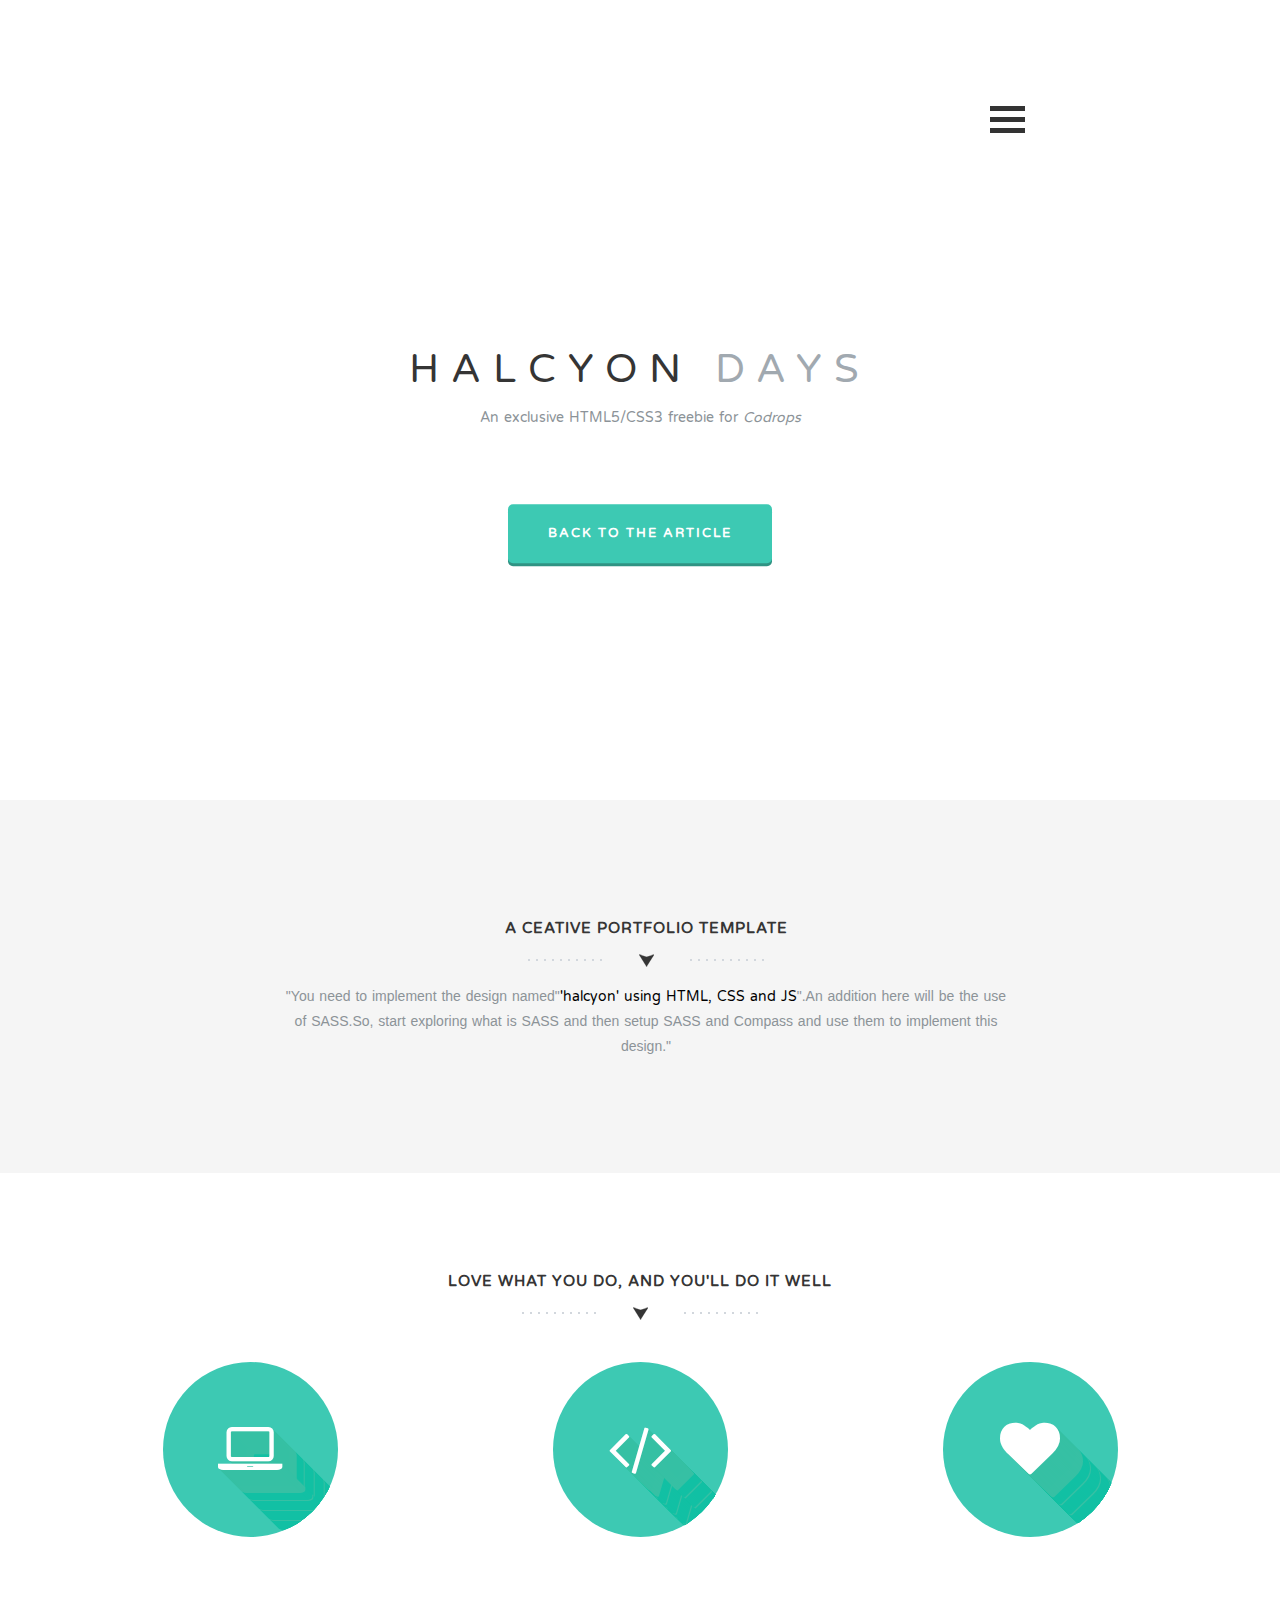
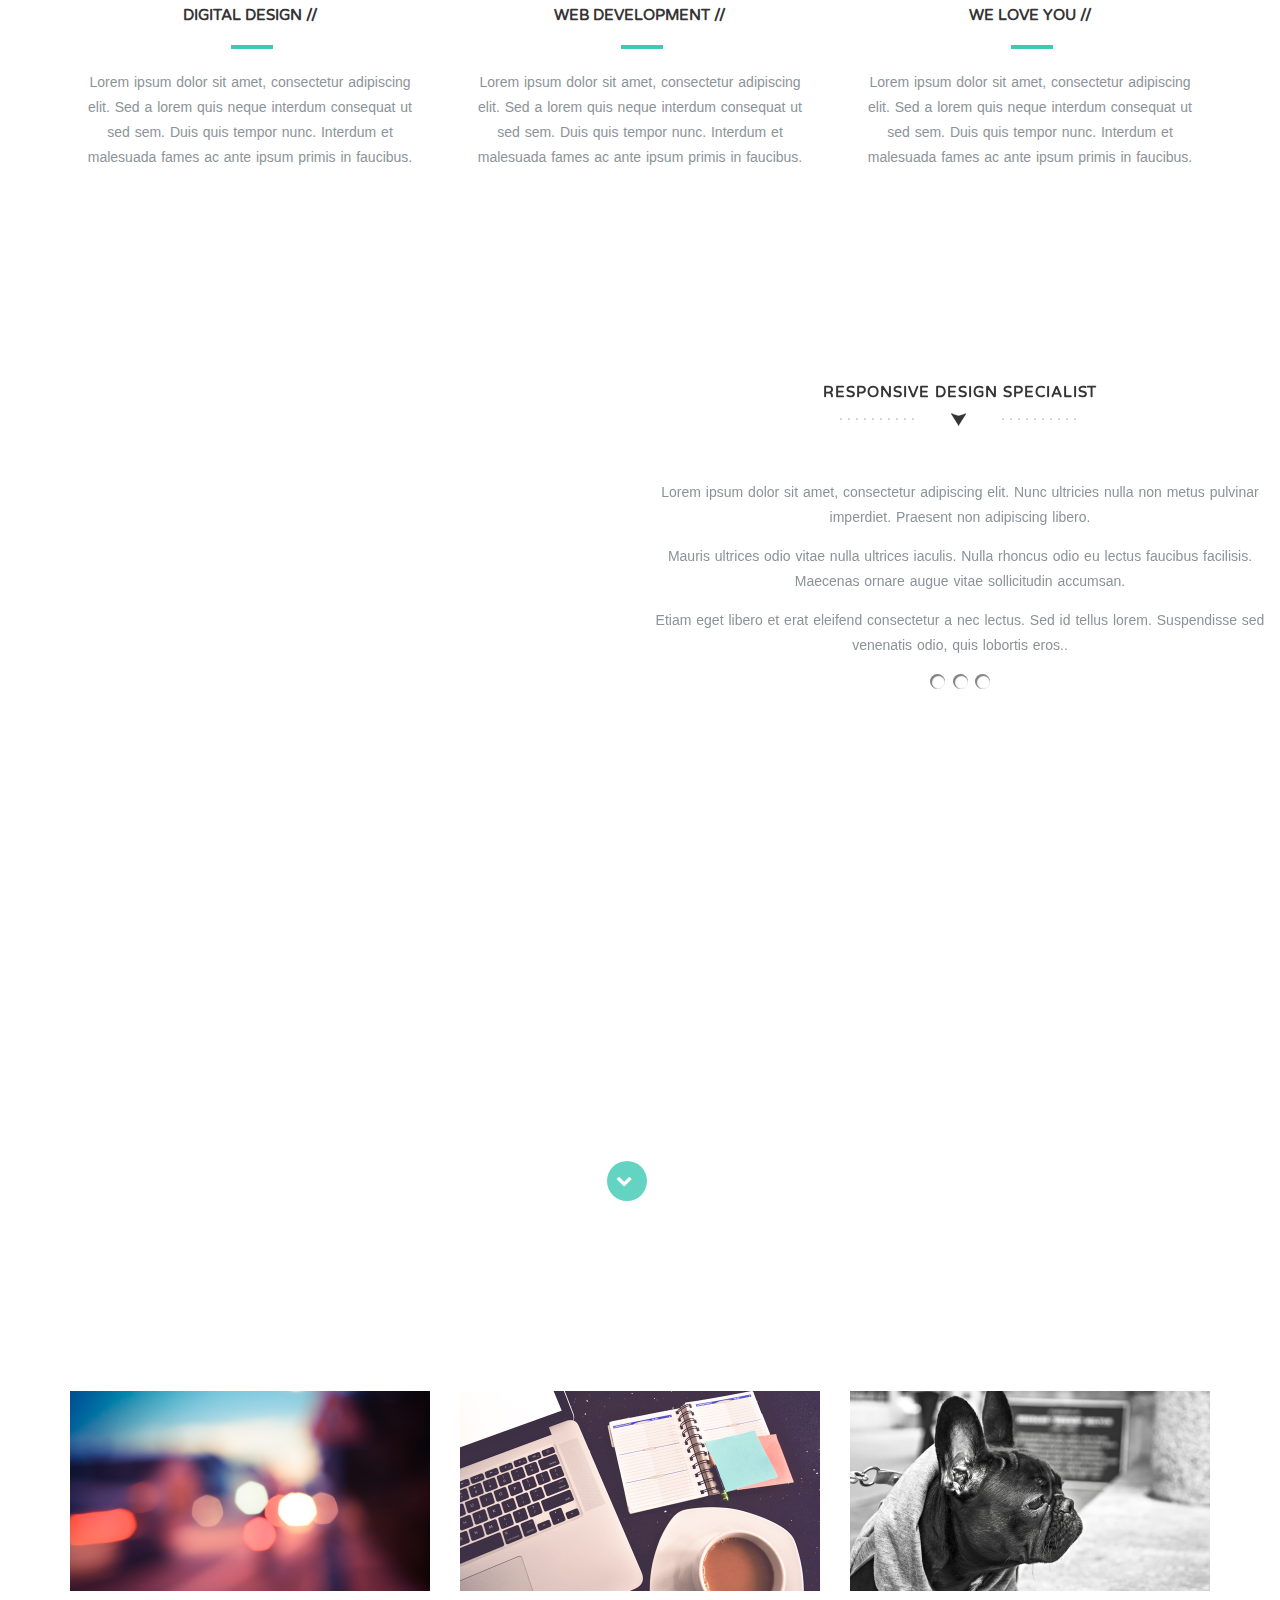
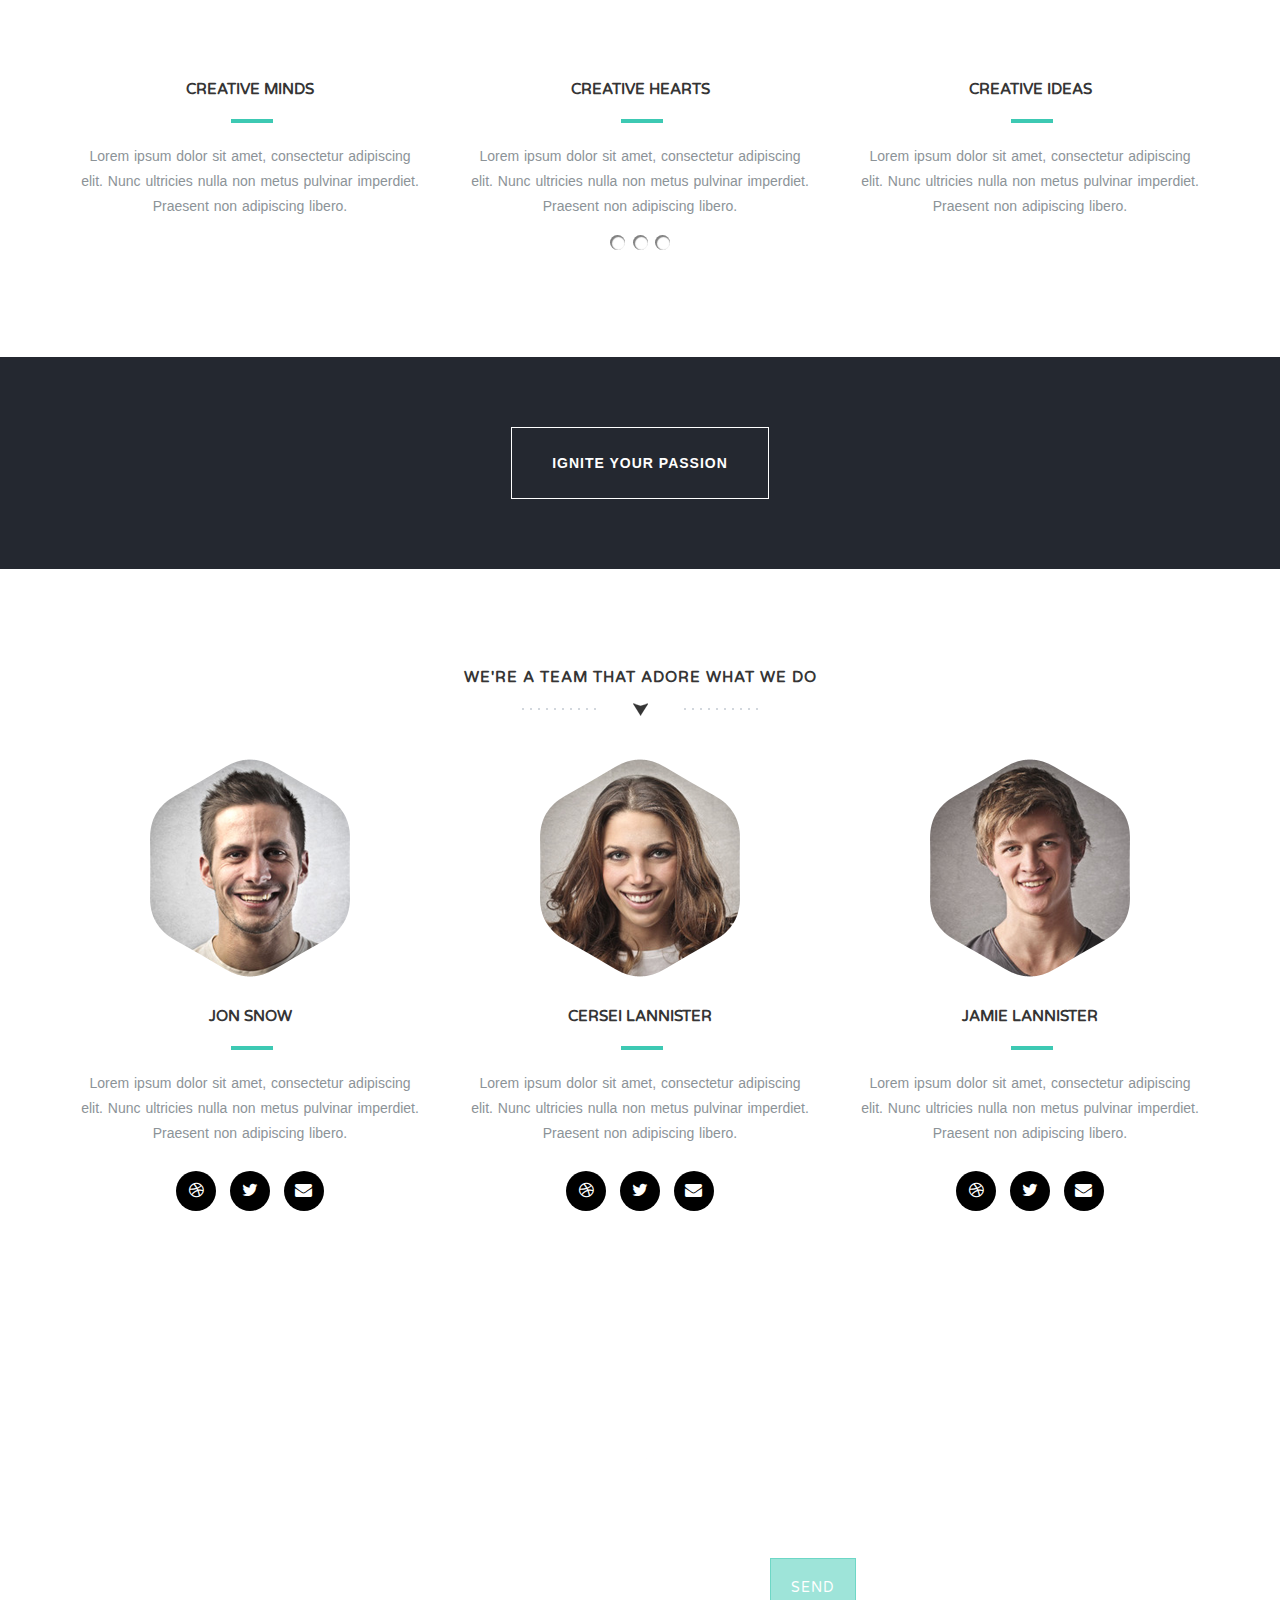
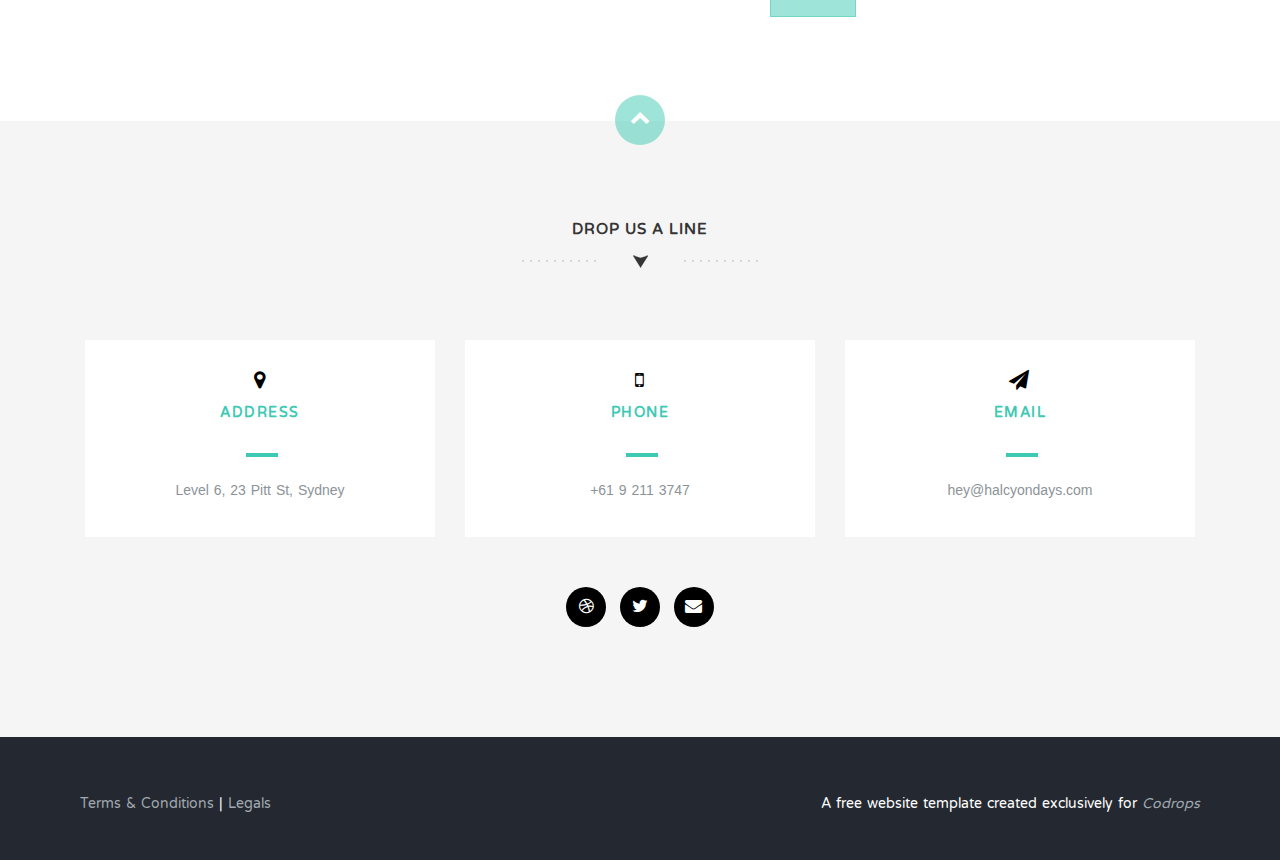
==== index.html @ 974f8341 "Update index.html" ====
<!DOCTYPE html>
<html>
<head>
  <title>Halcyon_Days</title>
  <meta charset="utf-8">
  <meta name="viewpoint" content="width=device-width, initial-scale=1">
  <link rel="stylesheet" href="https://maxcdn.bootstrapcdn.com/bootstrap/3.3.7/css/bootstrap.min.css">
  <script src="https://ajax.googleapis.com/ajax/libs/jquery/3.3.1/jquery.min.js"></script>
  <script src="https://cdnjs.cloudflare.com/ajax/libs/popper.js/1.12.9/umd/popper.min.js"></script>
  <script src="https://maxcdn.bootstrapcdn.com/bootstrap/3.3.7/js/bootstrap.min.js"></script>
  <link rel="stylesheet" href="https://cdnjs.cloudflare.com/ajax/libs/font-awesome/4.7.0/css/font-awesome.min.css">
  <link href="https://fonts.googleapis.com/css?family=Varela+Round&amp;subset=hebrew,latin-ext,vietnamese" rel="stylesheet">
  <link rel="stylesheet" type="text/css" href="stylesheets/style.css">
</head>
<body> 
  <header id="home">
    <section class="hero1">
      <div class="bg-parallax-1">
        <div class="row">
        <div class="col-md-12">
        
            <div class="float-right" onclick="openNav(this)">
              <div class="bar1"></div>
              <div class="bar2"></div>
              <div class="bar3"></div>
            </div>
         </div>
        </div>
        <div class="hero">
          <div class="row">
            <!--<div class="col-md-8 col-md-offset-2 text-center inner">-->
            <h1 class="fadeInDown">HALCYON <span id="s1">DAYS</span></h1>
            <p class="fadeInUp">An exclusive HTML5/CSS3 freebie for  <em>Codrops</em></p>
            <!--</div>-->
          </div>
            <div class="row">
          <!--<div class="col-md-6 col-md-offset-3 text-center">-->
            <button type="button" class="button">Back To The Article</button>
          <!--<a href="#" class="learn-more-btn">Back to the article</a>-->
          <!--</div>-->
            </div>
        </div>
      </div>
    </section>  
  </header>

  <section class="intro text-center" id="intro">
    <div class="container">
      <div class="row">
        <div class="col-md-8">
          <h1 id="h1">A CEATIVE PORTFOLIO TEMPLATE</h1>
          <img src="./images/h1-bg.png">
          <p>"You need to implement the design named"<a id="a1" href="#">'halcyon' using HTML, CSS and JS</a>".An addition here will be the use of SASS.So, start exploring what is SASS and then setup SASS and Compass and use them to implement this design."</p>
        </div>
      </div>
    </div>
  </section>

  <section class="feature text-center section-padding" id="features">
    <div id="intro2" class="container">
      <div class="row">
        <div class="col-md-12">
          <h1 id="h2">LOVE WHAT YOU DO, AND YOU'LL DO IT WELL</h1>
          <img src="/images/h1-bg.png"><br><br><br>
          <div class="row">
            <div class="col-md-4">
              <div class="icon"><i class="fa fa-laptop shadow"></i></div>
              <h6 id="a2"><b>DIGITAL DESIGN //</b></h6><hr>
              <p>Lorem ipsum dolor sit amet, consectetur adipiscing elit. Sed a lorem quis neque interdum consequat ut sed sem. Duis quis tempor nunc. Interdum et malesuada fames ac ante ipsum primis in faucibus.</p>
            </div>
            <div class="col-md-4">
              <div class="icon"><i class="fa fa-code shadow"></i></div>
              <h6 id="a2"><b>WEB DEVELOPMENT //</b></h6><hr>
              <p>Lorem ipsum dolor sit amet, consectetur adipiscing elit. Sed a lorem quis neque interdum consequat ut sed sem. Duis quis tempor nunc. Interdum et malesuada fames ac ante ipsum primis in faucibus.</p>
            </div>
            <div class="col-md-4">
              <div class="icon"><i class="fa fa-heart shadow"></i></div>
              <h6 id="a2"><b>WE LOVE YOU //</b></h6><hr>
              <p>Lorem ipsum dolor sit amet, consectetur adipiscing elit. Sed a lorem quis neque interdum consequat ut sed sem. Duis quis tempor nunc. Interdum et malesuada fames ac ante ipsum primis in faucibus.</p>
            </div> 
          </div>
          <div class="clearfix"></div>
        </div>
      </div>
    </div>
  </section>

    <section class="prblm text-center">
    <div class="container bg-parallax-2">
     <div class="myCarousel">
      <div class="carousel slide" data-ride="carousel" style="height: 635px;" >
        <ol class="carousel-indicators">
          <li data-target="#myCarousel" data-slide-to="0" class="active"></li>
          <li data-target="#myCarousel" data-slide-to="1"></li>
          <li data-target="#myCarousel" data-slide-to="2"></li>   
        </ol>
        <div class="carousel-inner">
          <div class="item active">
            <h1 id="h2">RESPONSIVE DESIGN SPECIALIST</h1>
            <img id="h3" src="/images/h1-bg.png"><br><br>
            <p>Lorem ipsum dolor sit amet, consectetur adipiscing elit. Nunc ultricies nulla non metus pulvinar imperdiet. Praesent non adipiscing libero.</p>
            <p> Mauris ultrices odio vitae nulla ultrices iaculis. Nulla rhoncus odio eu lectus faucibus facilisis. Maecenas ornare augue vitae sollicitudin accumsan.</p>
            <p> Etiam eget libero et erat eleifend consectetur a nec lectus. Sed id tellus lorem. Suspendisse sed venenatis odio, quis lobortis eros..</p>
          </div>
          <div class="item">
            <h1 id="h2">BOOTSTRAP SPECIALIST</h1>
            <img id="h3" src="/images/h1-bg.png"><br><br>
            <p>Lorem ipsum dolor sit amet, consectetur adipiscing elit. Nunc ultricies nulla non metus pulvinar imperdiet. Praesent non adipiscing libero.</p>
            <p> Mauris ultrices odio vitae nulla ultrices iaculis. Nulla rhoncus odio eu lectus faucibus facilisis. Maecenas ornare augue vitae sollicitudin accumsan.</p>
            <p>Etiam eget libero et erat eleifend consectetur a nec lectus. Sed id tellus lorem. Suspendisse sed venenatis odio, quis lobortis eros..</p>
          </div>
          <div class="item">
            <h1 id="h2">BOOTSTRAP SPECIALIST 2</h1>
            <img id="h3" src="/images/h1-bg.png"><br><br>
            <p>Lorem ipsum dolor sit amet, consectetur adipiscing elit. Nunc ultricies nulla non metus pulvinar imperdiet. Praesent non adipiscing libero.</p>
            <p>Mauris ultrices odio vitae nulla ultrices iaculis. Nulla rhoncus odio eu lectus faucibus facilisis. Maecenas ornare augue vitae sollicitudin accumsan.</p>
            <p>Etiam eget libero et erat eleifend consectetur a nec lectus. Sed id tellus lorem. Suspendisse sed venenatis odio, quis lobortis eros..</p>
          </div>
          <div style="text-align:center">
              <span class="dot" onclick="currentSlide(0)"></span> 
              <span class="dot" onclick="currentSlide(1)"></span> 
              <span class="dot" onclick="currentSlide(2)"></span>
          </div>  
        </div>
      </div>
    </div>
    </div>
  </section>

  <section class="prblm text-center" id="paralx">
    <div class="container bg-parallax-3">
      <div class="row">
        <div class="col-md-8" id="swag">
          <h1>I GOT 99 PROBLEMS<br>
          <p id="spn">BUT <em>DESIGN</em> 'AINT ONE</p>
          </h1>
          <a href="#" class="dwn-btn"><i class="fa fa-chevron-down"></i></a>
        </div>
      </div>
    </div>
  </section>

  <section class="portfolio text-center section-padding" id="portfolio">
    
    <div class="container">
      <div class="row">
        <div class="col-md-4">
          <a href="/w3images/lights.jpg">
            <img src="/images/portfolio-01.jpg" alt="Lights" class="image">
          </a>
          <h1 id="a2"><b>CREATIVE MINDS</b></h1>
          <hr>
          <p>Lorem ipsum dolor sit amet, consectetur adipiscing elit. Nunc ultricies nulla non metus pulvinar imperdiet. Praesent non adipiscing libero.</p>
        </div>
        <div class="col-md-4">
          <a href="/w3images/nature.jpg">
            <img src="/images/portfolio-02.jpg" alt="laptop" class="image">
          </a>
          <h1 id="a2"><b>CREATIVE HEARTS</b></h1>
          <hr>
          <p>Lorem ipsum dolor sit amet, consectetur adipiscing elit. Nunc ultricies nulla non metus pulvinar imperdiet. Praesent non adipiscing libero.</p>
        </div>
        <div class="col-md-4">
          <a href="/w3images/fjords.jpg">
          <img src="/images/portfolio-03.jpg" alt="dog" class="image">
          </a>
          <h1 id="a2"><b>CREATIVE IDEAS</b></h1>
          <hr>
          <p>Lorem ipsum dolor sit amet, consectetur adipiscing elit. Nunc ultricies nulla non metus pulvinar imperdiet. Praesent non adipiscing libero.</p>
        </div>
        <div style="text-align:center">
              <span class="dot" onclick="currentSlide(0)"></span> 
              <span class="dot" onclick="currentSlide(1)"></span> 
              <span class="dot" onclick="currentSlide(2)"></span>
          </div>
      </div>
    </div>

  </section> 

   <div class="ignite text-center">
    <div class="container">
      <div class="row">
        <div class="col-md-12">
          <a href="#" class="ignite-btn" id="ign">Ignite Your Passion</a>
        </div>
      </div>
    </div>
  </div>
  <section class="feature text-center section-padding" id="features">
    <div id="intro2" class="container">
      <div class="row">
        <div class="col-md-12">
          <h1 id="h2">WE'RE A TEAM THAT ADORE WHAT WE DO</h1>
          <img src="/images/h1-bg.png"><br><br><br>
          <div class="row">
            <div class="col-md-4">
              <img src="/images/team-01.png" alt="john snow">
              <h6 id="a2"><b>JON SNOW</b></h6><hr>
              <p>Lorem ipsum dolor sit amet, consectetur adipiscing elit. Nunc ultricies nulla non metus pulvinar imperdiet. Praesent non adipiscing libero.</p>
               <div class="social">
                 <ul id="social-button" class="list-inline">
                  <li>
                    <a href="#" class="social-btn">
                      <i class="fa fa-dribbble"></i>
                    </a>
                  </li>
                  <li>
                    <a href="#" class="social-btn">
                      <i class="fa fa-twitter"></i>
                    </a>
                  </li>
                  <li>
                    <a href="#" class="social-btn">
                      <i class="fa fa-envelope"></i>
                    </a>
                  </li>
                </ul>
            </div>
             </div>
            <div class="col-md-4">
              <img src="/images/team-02.png" alt="cersei lannister">
              <h6 id="a2"><b>CERSEI LANNISTER</b></h6><hr>
              <p>Lorem ipsum dolor sit amet, consectetur adipiscing elit. Nunc ultricies nulla non metus pulvinar imperdiet. Praesent non adipiscing libero.</p>
              <div class="social">
                <ul id="social-button" class="list-inline">
                  <li>
                    <a href="#" class="social-btn">
                      <i class="fa fa-dribbble"></i>
                    </a>
                  </li>
                  <li>
                    <a href="#" class="social-btn">
                      <i class="fa fa-twitter"></i>
                    </a>
                  </li>
                  <li>
                    <a href="#" class="social-btn">
                      <i class="fa fa-envelope"></i>
                    </a>
                  </li>
                </ul>
            </div>
            </div>
            <div class="col-md-4">
             <img src="/images/team-03.png" alt="jamie lannister">
              <h6 id="a2"><b>JAMIE LANNISTER</b></h6><hr>
              <p>Lorem ipsum dolor sit amet, consectetur adipiscing elit. Nunc ultricies nulla non metus pulvinar imperdiet. Praesent non adipiscing libero.</p>
              <div class="social">
                 <ul id="social-button" class="list-inline">
                  <li>
                    <a href="#" class="social-btn">
                      <i class="fa fa-dribbble"></i>
                    </a>
                  </li>
                  <li>
                    <a href="#" class="social-btn">
                      <i class="fa fa-twitter"></i>
                    </a>
                  </li>
                  <li>
                    <a href="#" class="social-btn">
                      <i class="fa fa-envelope"></i>
                    </a>
                  </li>
                </ul>
            </div>
            </div> 
          </div>
          <div class="clearfix"></div>
        </div>
      </div>
    </div>
  </section>
  <section class="subscribe text-center">
    <div class="container" id="subsc">
      <h1>
        <i class="fa fa-paper-plane"></i><br>
        <span>Subscribe to stay in the loop</span>
      </h1>
      <form action="#">
        <input type="text" name="placeholder required">
        <input type="submit" value="Send">
      </form>
    </div>
  </section>
<section class="contact text-center section-padding " id="contct">
  <a href="#" class="up-btn">
    <i class="fa fa-chevron-up"></i>
  </a>
  <div class="container">
    <div class="row">
      <div class="col-sm-12">
        <h1 id="drop">DROP US A LINE</h1>
          <img src="/images/h1-bg.png">
      </div>
    </div>
    <div class="row contact-details">
      <div class="col-sm-4">
        <div class="light-box box-hover">
          <h2 id="cntct"><i class="fa fa-map-marker" id="fa-i"></i><br>
            <span>Address</span></h2><hr>
            <p>Level 6, 23 Pitt St, Sydney</p>
          </div>
      </div>
      <div class="col-sm-4">
        <div class="light-box box-hover">
          <h2 id="cntct"><i class="fa fa-mobile" id="fa-i"></i><br>
            <span>Phone</span></h2><hr>
            <p>+61 9 211 3747</p>
          </div>
      </div>
      <div class="col-sm-4">
        <div class="light-box box-hover">
          <h2 id="cntct"><i class="fa fa-paper-plane" id="fa-i"></i><br>
            <span>Email</span></h2><hr>
            <p>hey@halcyondays.com</p>
          </div>
      </div>
    </div>
     <div class="social">
                <ul id="social-button" class="list-inline">
                  <li>
                    <a href="#" class="social-btn">
                      <i class="fa fa-dribbble"></i>
                    </a>
                  </li>
                  <li>
                    <a href="#" class="social-btn">
                      <i class="fa fa-twitter"></i>
                    </a>
                  </li>
                  <li>
                    <a href="#" class="social-btn">
                      <i class="fa fa-envelope"></i>
                    </a>
                  </li>
                </ul>
            </div>
  </div>
</section>
<footer>
  <div class="container">
    <div class="row">
      <div class="col-md-6">
        <p><a href="#">Terms & Conditions</a> |
           <a href="#">Legals</a>
           </p>     
     </div>
      <div class="col-md-6 credit">
        <p>A free website template created exclusively for <a href="#"><em>Codrops</em></a></p>
      </div>
    </div>
  </div>
</footer>
</body>
</html>

<script type="text/javascript">
function openNav(x)
{
  x.classList.toggle("change");
}
</script>
---- stylesheets/style.css ----
/* line 1, ../sass/style.scss */
.bg-parallax-1 {
  background-image: url("/home/innoraft/html/Halcyon_Days/images/hero-bg.jpg");
  min-height: 800px;
  width: auto;
  background-position: center;
  background-repeat: no-repeat;
  background-size: cover;
  text-align: center;
}

/* line 11, ../sass/style.scss */
.bg-parallax-2 {
  background-image: url("/home/innoraft/html/Halcyon_Days/images/iphone-bg.png");
  min-height: 636px;
  margin-right: 600px;
  background-position: left;
  background-repeat: no-repeat;
  text-align: center;
}

/* line 21, ../sass/style.scss */
.bg-parallax-3 {
  background-image: url("/home/innoraft/html/Halcyon_Days/images/plants-bg.jpg");
  min-height: 300px;
  width: auto;
  background-position: center;
  background-repeat: no-repeat;
  background-size: cover;
  text-align: center;
  background-attachment: fixed;
}

/* line 31, ../sass/style.scss */
html body {
  width: 100%;
}

/* line 34, ../sass/style.scss */
body {
  overflow-x: hidden;
}

/* line 22, ../sass/style.scss */
/* line 40, ../sass/style.scss */
.hero {
  position: absolute;
  top: 50%;
  left: 50%;
  margin-right: -50%;
  transform: translate(-50%, -50%);
}

/* line 30, ../sass/style.scss */
/* line 49, ../sass/style.scss */
.float-right {
  display: inline-block;
  cursor: pointer;
  position: absolute;
  padding-right: 100px;
  padding-top: 100px;
  padding-left: 350px;
  padding-bottom: 500px;
}

/* line 40, ../sass/style.scss */
/* line 60, ../sass/style.scss */
.bar1, .bar2, .bar3 {
  width: 35px;
  height: 5px;
  background-color: #333;
  margin: 6px 0;
  transition: 0.4s;
}

/* line 49, ../sass/style.scss */
/* line 69, ../sass/style.scss */
.change .bar1 {
  -webkit-transform: rotate(-45deg) translate(-9px, 6px);
  transform: rotate(-45deg) translate(-9px, 6px);
}

/* line 53, ../sass/style.scss */
/* line 74, ../sass/style.scss */
.change .bar2 {
  opacity: 0;
}

/* line 56, ../sass/style.scss */
/* line 78, ../sass/style.scss */
.change .bar3 {
  -webkit-transform: rotate(45deg) translate(-8px, -8px);
  transform: rotate(45deg) translate(-8px, -8px);
}

/* line 62, ../sass/style.scss */
/* line 84, ../sass/style.scss */
.button {
  display: inline-block;
  padding: 20px 40px;
  font-size: 13px;
  cursor: pointer;
  text-align: center;
  text-decoration: none;
  outline: none;
  color: #fff;
  background-color: #3dc9b3;
  border: none;
  border-radius: 5px;
  text-transform: uppercase;
  letter-spacing: 2px;
  font-weight: bold;
  box-sizing: border-box;
  box-shadow: 0px 3px 0px 0px #309383;
  font-family: "Varela Round", sans-serif;
}

/* line 83, ../sass/style.scss */
/* line 105, ../sass/style.scss */
#intro {
  background-color: whitesmoke;
  padding-top: 20px;
  padding-right: 80px;
  padding-left: 256px;
  padding-bottom: 100px;
  text-align: center;
}

/* line 92, ../sass/style.scss */
/* line 115, ../sass/style.scss */
.fadeInDown {
  font-size: 40px;
  letter-spacing: 12px;
  margin: 10px;
  color: #353535;
  font-family: "Varela Round", sans-serif;
}

/* line 101, ../sass/style.scss */
/* line 124, ../sass/style.scss */
.fadeInUp {
  display: block;
  font-family: "Varela Round", sans-serif;
  color: #8c9398;
  padding-bottom: 60px;
}

/* line 108, ../sass/style.scss */
/* line 132, ../sass/style.scss */
#h1, #h2 {
  font-size: 15px;
  text-transform: uppercase;
  color: #353535;
  letter-spacing: 1px;
  padding-top: 80px;
  padding-bottom: 3px;
  font-weight: bold;
  font-family: "Varela Round", sans-serif;
}

/* line 119, ../sass/style.scss */
/* line 144, ../sass/style.scss */
.blockquote {
  color: #8c9398;
  font-family: "Varela Round", sans-serif;
  font-size: 15px;
}

/* line 125, ../sass/style.scss */
/* line 151, ../sass/style.scss */
#a1 {
  color: black;
  font-family: "Varela Round", sans-serif;
}

/* line 130, ../sass/style.scss */
/* line 157, ../sass/style.scss */
#s1 {
  color: #a1a9b0;
  display: inline-block;
}

/* line 135, ../sass/style.scss */
/* line 163, ../sass/style.scss */
.intro2 {
  padding-top: 20px;
  padding-right: 100px;
  padding-left: 100px;
  padding-bottom: 50px;
  text-align: center;
}

/* line 144, ../sass/style.scss */
/* line 172, ../sass/style.scss */
.icon {
  height: 175px;
  width: 175px;
  line-height: 175px;
  max-width: 150%;
  background-color: #3dc9b3;
  border-radius: 100%;
  display: block;
  overflow: hidden;
  color: #fff;
  font-size: 60px;
  text-align: center;
  text-shadow: #36c0a4 1px 1px, #36c0a4 2px 2px, #36c0a4 3px 3px, #36c0a4 4px 4px, #36c0a4 5px 5px, #36c0a4 6px 6px, #36c0a4 7px 7px, #36c0a4 8px 8px, #36c0a4 9px 9px, #36c0a4 10px 10px, #36c0a4 11px 11px, #36c0a4 12px 12px, #36c0a4 13px 13px, #36c0a4 14px 14px, #36c0a4 15px 15px, #36c0a4 16px 16px, #37c0a4 17px 17px, #37c0a4 18px 18px, #37c0a4 19px 19px, #37c0a4 20px 20px, #37c0a4 21px 21px, #37c0a4 22px 22px, #37c0a4 23px 23px, #12c0a4 24px 24px, #12c0a4 25px 25px, #12c0a4 26px 26px, #12c0a4 27px 27px, #12c0a4 28px 28px, #12c0a4 29px 29px, #12c0a4 30px 30px, #37c0a4 31px 31px, #12c0a4 32px 32px, #12c0a4 33px 33px, #12c0a4 34px 34px, #12c0a4 35px 35px, #12c0a4 36px 36px, #12c0a4 37px 37px, #12c0a4 38px 38px, #12c0a4 39px 39px, #12c0a4 40px 40px, #37c0a4 41px 41px, #12c0a4 42px 42px, #12c0a4 43px 43px, #12c0a4 44px 44px, #12c0a4 45px 45px, #12c0a4 46px 46px, #12c0a4 47px 47px, #12c0a4 48px 48px, #12c0a4 49px 49px, #12c0a4 50px 50px, #37c0a4 51px 51px, #12c0a4 52px 52px, #12c0a4 53px 53px, #12c0a4 54px 54px, #12c0a4 55px 55px, #12c0a4 56px 56px, #12c0a4 57px 57px, #12c0a4 58px 58px, #12c0a4 59px 59px, #12c0a4 60px 60px;
  vertical-align: middle;
  position: relative;
  margin: 0 auto 50px;
  box-sizing: border-box;
}

/* line 163, ../sass/style.scss */
/* line 192, ../sass/style.scss */
#a2 {
  color: #353535;
  font-family: "Varela Round", sans-serif;
  font-size: 15px;
  padding-top: 20px;
}

/* line 169, ../sass/style.scss */
/* line 200, ../sass/style.scss */
.responsive {
  width: 980px;
  height: 650px;
}

/* line 174, ../sass/style.scss */
/* line 206, ../sass/style.scss */
.leftHalf {
  background-repeat: no-repeat;
  background-position: center;
  width: 50%;
  position: absolute;
  left: 56px;
  height: 100%;
}

/* line 183, ../sass/style.scss */
/* line 216, ../sass/style.scss */
p {
  color: #8c9398;
  word-spacing: 1px;
  line-height: 25px;
  font-size: 14px;
  margin: 1em 0;
  padding-left: 10px;
  padding-right: 10px;
}

/* line 194, ../sass/style.scss */
/* line 227, ../sass/style.scss */
.myCarousel {
  text-align: center;
  background-color: white;
  position: absolute;
  width: 50%;
  right: 0px;
  height: 632px;
  float: right;
  display: block;
  box-sizing: border-box;
}

/* line 205, ../sass/style.scss */
/* line 241, ../sass/style.scss */
#h3 {
  padding-left: 200px;
}

/* line 208, ../sass/style.scss */
/* line 246, ../sass/style.scss */
hr {
  display: block;
  margin-top: 1.5em;
  margin-bottom: 1.5em;
  margin-left: 11.5em;
  margin-right: 11.2em;
  border-top: 4px solid #3dc9b3;
}

/* line 218, ../sass/style.scss */
/* line 256, ../sass/style.scss */
.dot {
  cursor: pointer;
  height: 15px;
  width: 15px;
  margin: 2px 2px;
  background-color: #fff;
  border-radius: 50%;
  border-width: 3px;
  display: inline-block;
  box-shadow: inset 1px 1px 1px 1px rgba(0, 0, 0, 0.5);
  transition: background-color 0.6s ease;
}

/* line 230, ../sass/style.scss */
/* line 270, ../sass/style.scss */
.dot:hover {
  background-color: #000;
}

/* line 234, ../sass/style.scss */
/* line 275, ../sass/style.scss */
#paralx {
  background-image: url(/home/innoraft/html/Halcyon_Days/images/plants-bg.jpg);
  min-height: 300px;
  background-attachment: fixed;
  background-position: center;
  background-repeat: no-repeat;
  background-size: cover;
  text-align: center;
}

/* line 244, ../sass/style.scss */
/* line 286, ../sass/style.scss */
#text1 {
  padding-top: 20px;
  font-size: 60px;
  letter-spacing: 12px;
  margin: 10px;
  color: #fff;
  font-family: "Varela Round", sans-serif;
}

/* line 252, ../sass/style.scss */
/* line 296, ../sass/style.scss */
.swag {
  width: 500px;
}

/* line 255, ../sass/style.scss */
/* line 301, ../sass/style.scss */
#prblm {
  background-image: url(/home/innoraft/html/Halcyon_Days/images/plants-bg.jpg);
  background-position: center;
  background-repeat: no-repeat;
  background-attachment: fixed;
  background-size: cover;
  min-height: 300px;
}

/* line 264, ../sass/style.scss */
/* line 311, ../sass/style.scss */
#swag {
  padding-top: 80px;
  padding-bottom: 80px;
  padding-right: 0px;
  font-family: "Varela Round", sans-serif;
  color: white;
  letter-spacing: 5px;
  padding-left: 400px;
  font-size: 37px;
}

/* line 274, ../sass/style.scss */
/* line 323, ../sass/style.scss */
#spn {
  padding-top: 15px;
  font-size: 25px;
  color: white;
}

/* line 279, ../sass/style.scss */
/* line 330, ../sass/style.scss */
.dwn-btn {
  padding-right: 2px;
  padding-left: 2px;
  width: 40px;
  height: 40px;
  background-color: rgba(61, 201, 179, 0.8);
  display: inline-block;
  margin: 10px auto 20px;
  color: #fff;
  font-size: 16px;
  line-height: 40px;
  text-align: center;
  border-radius: 50%;
}

/* line 348, ../sass/style.scss */
.dwn-btn:hover {
  background-color: #3dc9b3;
  color: #fff;
}

/* line 285, ../sass/style.scss */
/* line 357, ../sass/style.scss */
.image {
  width: 100%;
  display: block;
  height: auto;
  padding-top: 90px;
  padding-bottom: 50px;
}

/* line 293, ../sass/style.scss */
/* line 297, ../sass/style.scss */
/* line 369, ../sass/style.scss */
.ignite {
  background-color: #242830;
  padding: 70px 0;
  text-align: center;
}

/* line 302, ../sass/style.scss */
/* line 376, ../sass/style.scss */
.ignite-btn {
  display: inline-block;
  padding: 25px 40px;
  color: #fff;
  border: solid 1px #fff;
  text-transform: uppercase;
  font-weight: bold;
  letter-spacing: 1px;
}

/* line 310, ../sass/style.scss */
/* line 387, ../sass/style.scss */
html, html a {
  text-shadow: 1px 1px 1px rgba(0, 0, 0, 0.004);
}

/* line 313, ../sass/style.scss */
/* line 392, ../sass/style.scss */
a {
  transition: all 0.5s;
  text-decoration: none;
}

/* line 318, ../sass/style.scss */
/* line 398, ../sass/style.scss */
.ignite-btn:hover {
  color: #3dc9b3;
  border-color: #3dc9b3;
  text-decoration: none;
}

/* line 403, ../sass/style.scss */
.social {
  margin-top: 25px;
}

/* line 406, ../sass/style.scss */
ul#social-button {
  list-style: none;
  margin: 0;
  padding: 0;
  list-style-type: none;
}

/* line 414, ../sass/style.scss */
.social-btn {
  width: 40px;
  height: 40px;
  border-radius: 50%;
  background-color: black;
  color: #fff;
  font-size: 17px;
  line-height: 40px;
  text-align: center;
  position: relative;
  margin: 0 auto 10px;
  box-sizing: border-box;
  display: inline-block;
}

/* line 430, ../sass/style.scss */
.social-btn:hover {
  background-color: #3dc9b3;
  color: #fff;
}

/* line 435, ../sass/style.scss */
.section-padding {
  padding: 0 0 100px;
}

/* line 438, ../sass/style.scss */
.subscribe {
  background-image: url("/home/innoraft/html/Halcyon_Days/images/keyboard-bg.jpg");
  min-height: 400px;
  background-attachment: fixed;
  background-position: center;
  background-repeat: no-repeat;
  background-size: cover;
  text-align: center;
}

/* line 449, ../sass/style.scss */
#subsc {
  padding-top: 110px;
  padding-bottom: 60px;
}

/* line 453, ../sass/style.scss */
.subscribe h1 {
  margin-top: 20px;
  display: inline-block;
  color: #fff;
  margin-bottom: 60px;
  font-size: 1.1em;
  margin: 0.67em 0;
  text-transform: uppercase;
  font-weight: bold;
  margin-top: 20px;
  letter-spacing: 1px;
  margin-bottom: 40px;
}

/* line 466, ../sass/style.scss */
.subscribe i {
  display: inline-block;
  font-size: 2em;
  margin-bottom: 20px;
}

/* line 471, ../sass/style.scss */
.subscribe input[type=text] {
  background-color: rgba(255, 255, 255, 0.1);
  border: solid 1px;
  border-color: #fff;
  padding: 20px;
  width: 30%;
  color: #fff;
  line-height: normal;
  vertical-align: baseline;
  font-family: "Varela Round", sans-serif;
}

/* line 483, ../sass/style.scss */
.subscribe input[type=submit] {
  background-color: rgba(61, 201, 179, 0.5);
  border: solid 1px;
  border-color: rgba(61, 201, 179, 0.5);
  padding: 20px;
  color: #fff;
  text-transform: uppercase;
  letter-spacing: 1px;
  cursor: pointer;
  line-height: normal;
  font-family: "Varela Round", sans-serif;
}

/* line 495, ../sass/style.scss */
.subscribe input[type=submit]:hover {
  background-color: #3dc9b3;
}

/* line 498, ../sass/style.scss */
.up-btn {
  width: 50px;
  height: 50px;
  background-color: rgba(61, 201, 179, 0.5);
  display: block;
  margin: 0 auto;
  color: #fff;
  font-size: 20px;
  line-height: 45px;
  text-align: center;
  border-radius: 50px;
  top: -26px;
  position: relative;
}

/* line 512, ../sass/style.scss */
.up-btn:hover {
  background-color: #3dc9b3;
  color: white;
}

/* line 516, ../sass/style.scss */
#drop {
  font-size: 15px;
  text-transform: uppercase;
  color: #353535;
  letter-spacing: 1px;
  padding-top: 30px;
  padding-bottom: 3px;
  font-weight: bold;
  font-family: "Varela Round", sans-serif;
}

/* line 526, ../sass/style.scss */
#contct {
  background-color: whitesmoke;
}

/* line 530, ../sass/style.scss */
.light-box {
  background-color: #fff;
  text-align: center;
  padding-bottom: 20px;
}

/* line 537, ../sass/style.scss */
.contact-details {
  margin: 50px 0;
}

/* line 540, ../sass/style.scss */
#cntct {
  font-size: 14px;
  text-transform: uppercase;
  color: #3dc9b3;
  letter-spacing: 1.5px;
  padding-top: 30px;
  padding-bottom: 12px;
  font-weight: bold;
  font-family: "Varela Round", sans-serif;
}

/* line 550, ../sass/style.scss */
#fa-i {
  color: black;
  padding-bottom: 15px;
  font-size: 20px;
}

/* line 556, ../sass/style.scss */
footer {
  background-color: #242830;
  padding: 40px 0 30px;
}

/* line 562, ../sass/style.scss */
.legals {
  text-align: left;
}

/* line 565, ../sass/style.scss */
footer a {
  color: #a1a9b0;
}

/* line 568, ../sass/style.scss */
footer a:hover {
  color: #3dc9b3;
  text-decoration: none;
}

/* line 572, ../sass/style.scss */
footer p {
  color: #fff;
  font-family: "Varela Round", sans-serif;
}

/* line 576, ../sass/style.scss */
.credit {
  text-align: right;
}
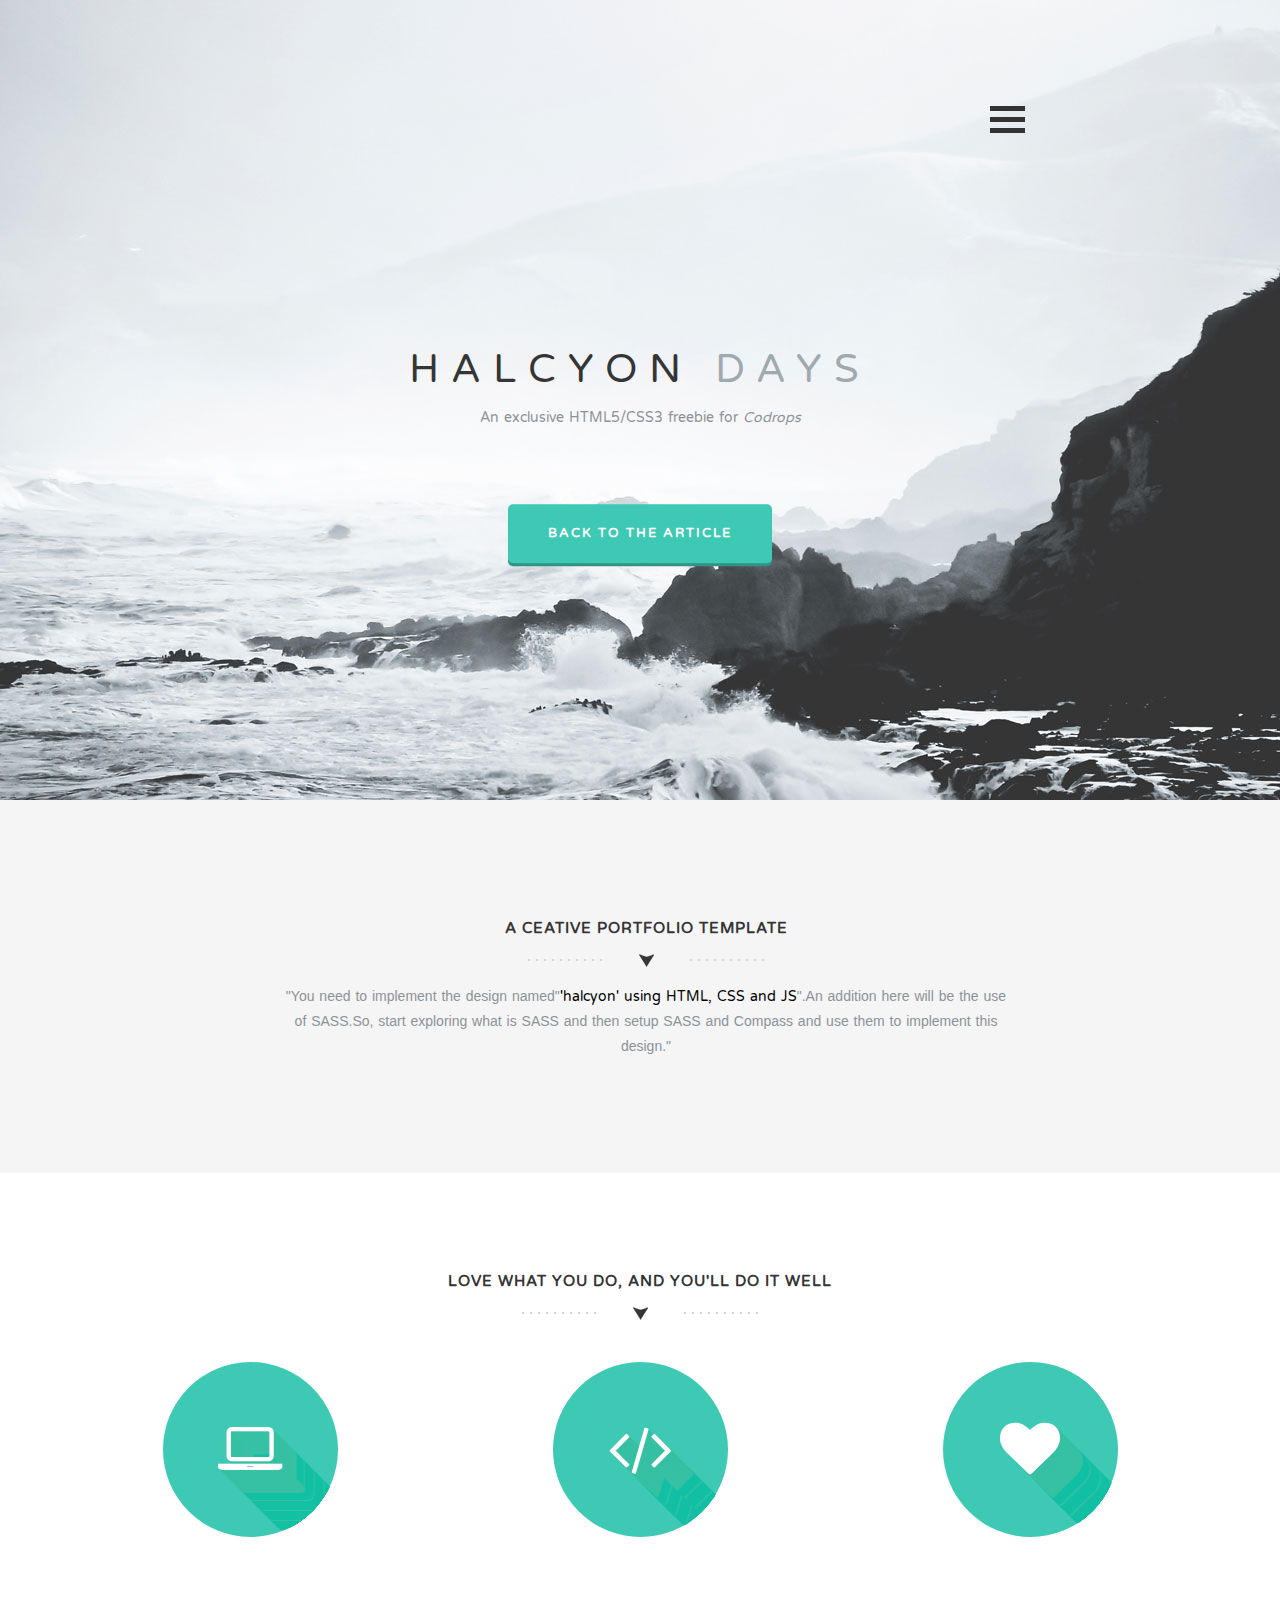
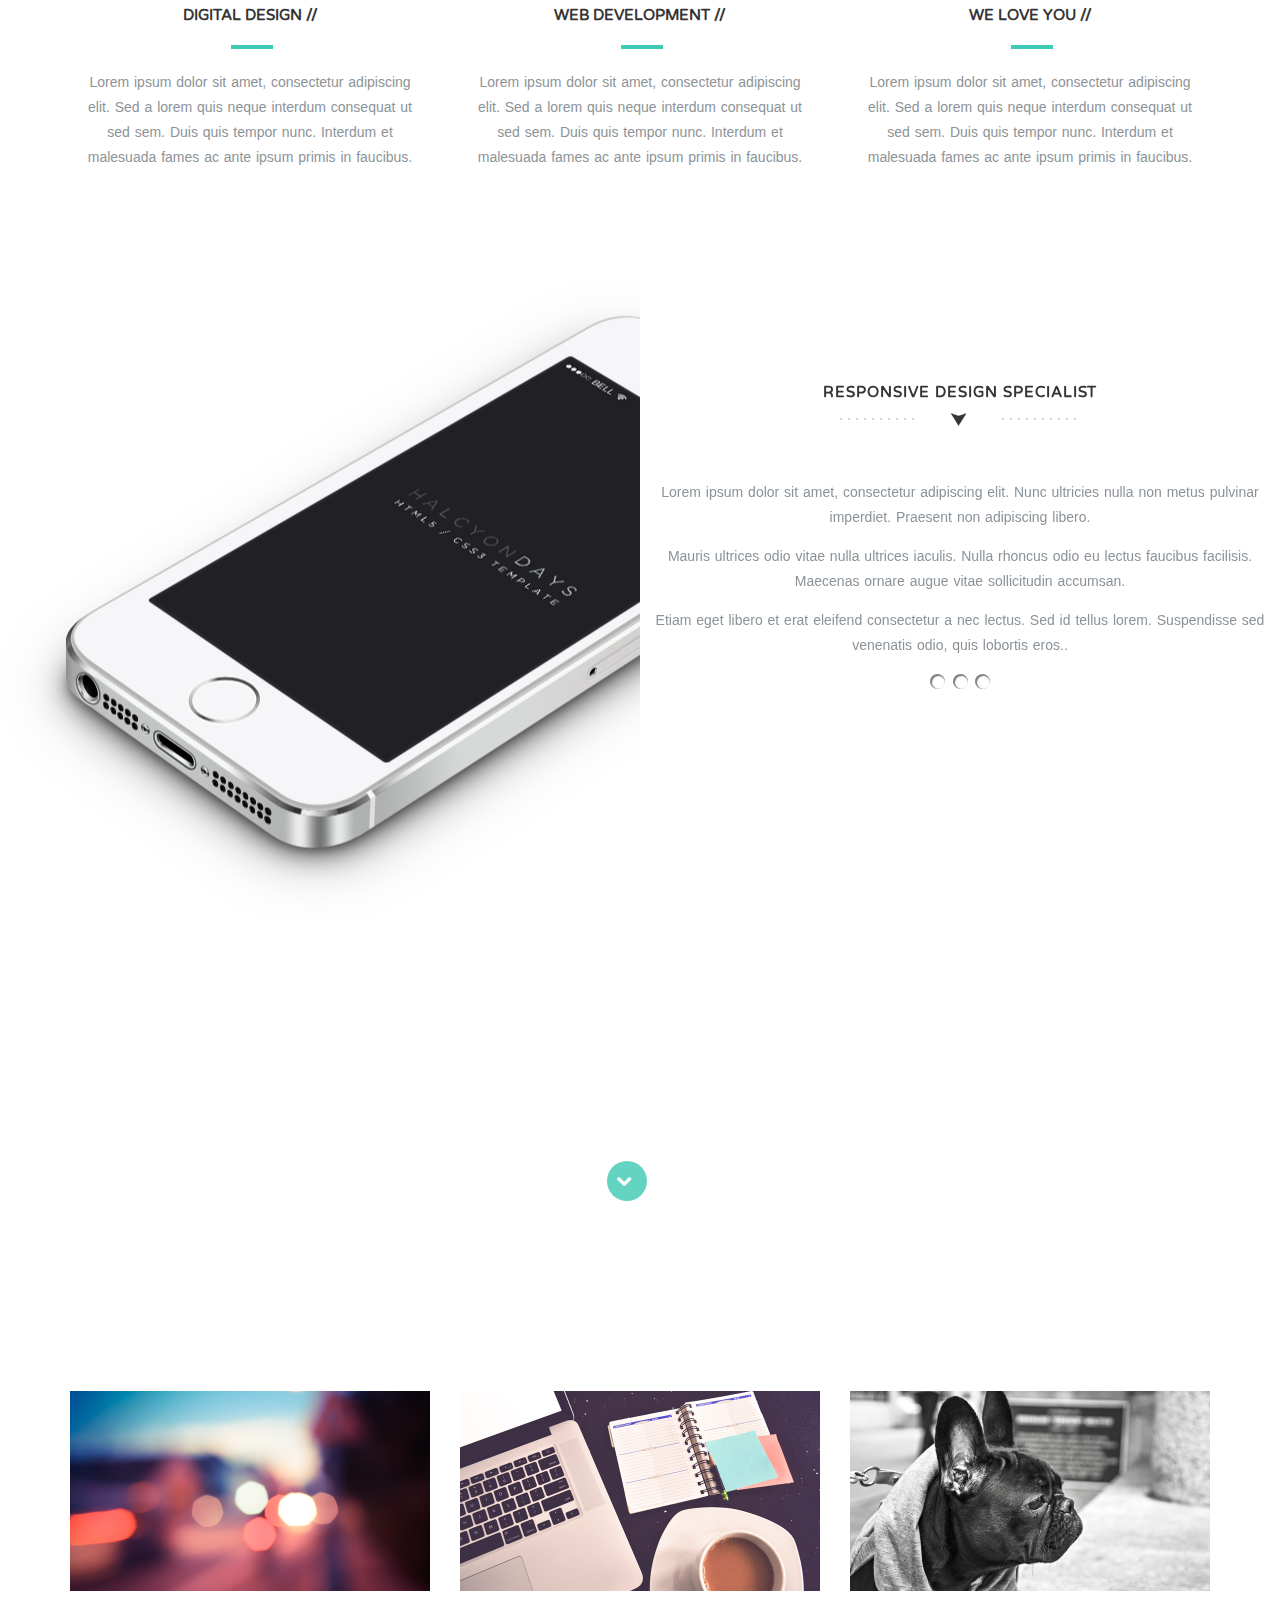
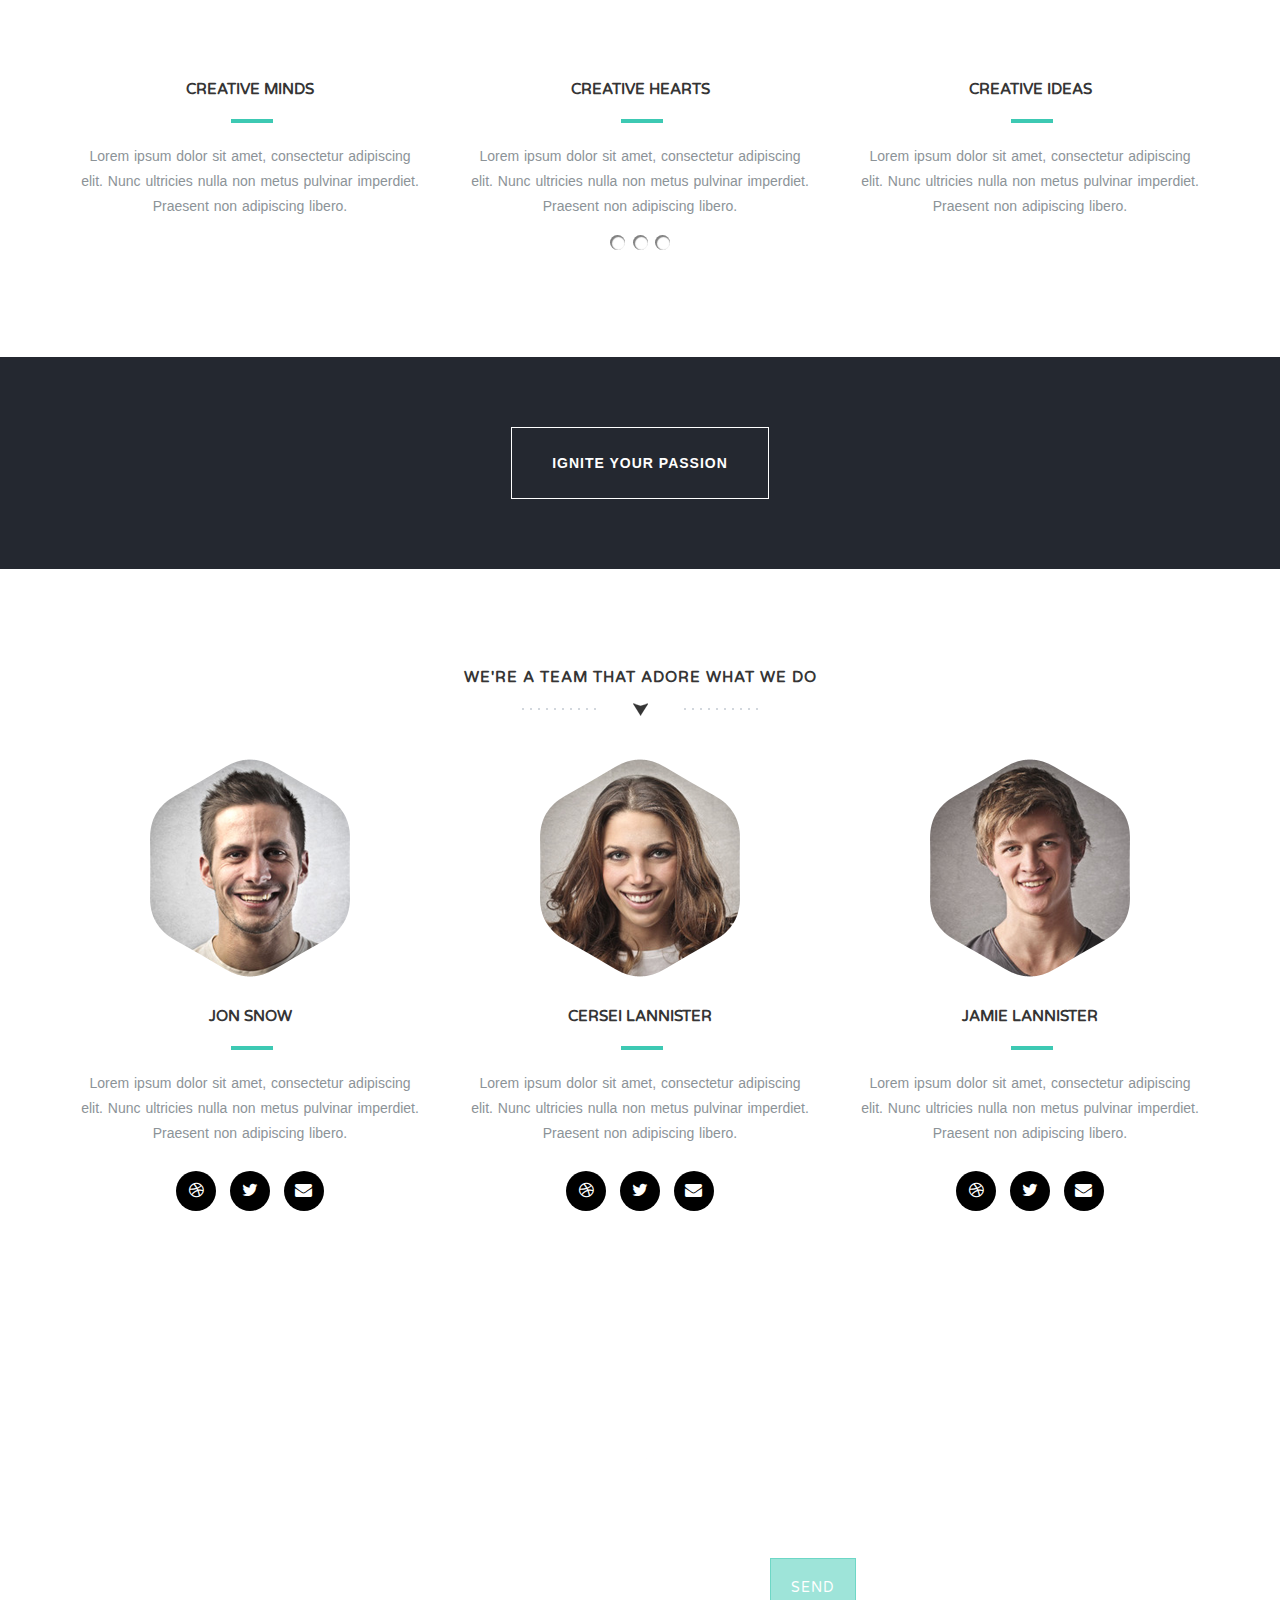
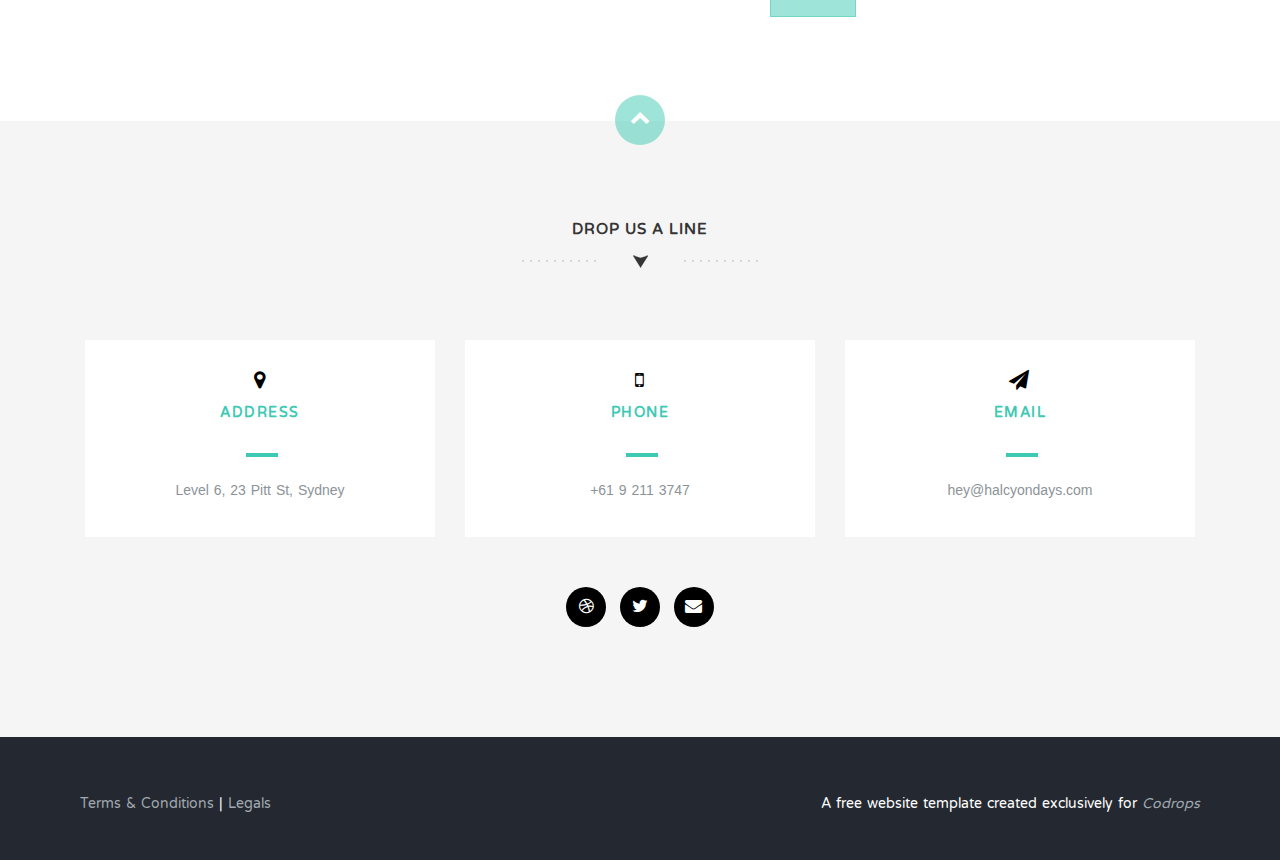
==== commit af669ea1: "2feb" ====
--- a/index.html
+++ b/index.html
@@ -12,13 +12,13 @@
   <link href="https://fonts.googleapis.com/css?family=Varela+Round&amp;subset=hebrew,latin-ext,vietnamese" rel="stylesheet">
   <link rel="stylesheet" type="text/css" href="stylesheets/style.css">
 </head>
-<body> 
+<body>
   <header id="home">
     <section class="hero1">
       <div class="bg-parallax-1">
         <div class="row">
         <div class="col-md-12">
-        
+
             <div class="float-right" onclick="openNav(this)">
               <div class="bar1"></div>
               <div class="bar2"></div>
@@ -41,7 +41,7 @@
             </div>
         </div>
       </div>
-    </section>  
+    </section>
   </header>
 
   <section class="intro text-center" id="intro">
@@ -49,7 +49,7 @@
       <div class="row">
         <div class="col-md-8">
           <h1 id="h1">A CEATIVE PORTFOLIO TEMPLATE</h1>
-          <img src="./images/h1-bg.png">
+          <img src="images/h1-bg.png">
           <p>"You need to implement the design named"<a id="a1" href="#">'halcyon' using HTML, CSS and JS</a>".An addition here will be the use of SASS.So, start exploring what is SASS and then setup SASS and Compass and use them to implement this design."</p>
         </div>
       </div>
@@ -61,7 +61,7 @@
       <div class="row">
         <div class="col-md-12">
           <h1 id="h2">LOVE WHAT YOU DO, AND YOU'LL DO IT WELL</h1>
-          <img src="/images/h1-bg.png"><br><br><br>
+          <img src="images/h1-bg.png"><br><br><br>
           <div class="row">
             <div class="col-md-4">
               <div class="icon"><i class="fa fa-laptop shadow"></i></div>
@@ -77,7 +77,7 @@
               <div class="icon"><i class="fa fa-heart shadow"></i></div>
               <h6 id="a2"><b>WE LOVE YOU //</b></h6><hr>
               <p>Lorem ipsum dolor sit amet, consectetur adipiscing elit. Sed a lorem quis neque interdum consequat ut sed sem. Duis quis tempor nunc. Interdum et malesuada fames ac ante ipsum primis in faucibus.</p>
-            </div> 
+            </div>
           </div>
           <div class="clearfix"></div>
         </div>
@@ -92,35 +92,35 @@
         <ol class="carousel-indicators">
           <li data-target="#myCarousel" data-slide-to="0" class="active"></li>
           <li data-target="#myCarousel" data-slide-to="1"></li>
-          <li data-target="#myCarousel" data-slide-to="2"></li>   
+          <li data-target="#myCarousel" data-slide-to="2"></li>
         </ol>
         <div class="carousel-inner">
           <div class="item active">
             <h1 id="h2">RESPONSIVE DESIGN SPECIALIST</h1>
-            <img id="h3" src="/images/h1-bg.png"><br><br>
+            <img id="h3" src="images/h1-bg.png"><br><br>
             <p>Lorem ipsum dolor sit amet, consectetur adipiscing elit. Nunc ultricies nulla non metus pulvinar imperdiet. Praesent non adipiscing libero.</p>
             <p> Mauris ultrices odio vitae nulla ultrices iaculis. Nulla rhoncus odio eu lectus faucibus facilisis. Maecenas ornare augue vitae sollicitudin accumsan.</p>
             <p> Etiam eget libero et erat eleifend consectetur a nec lectus. Sed id tellus lorem. Suspendisse sed venenatis odio, quis lobortis eros..</p>
           </div>
           <div class="item">
             <h1 id="h2">BOOTSTRAP SPECIALIST</h1>
-            <img id="h3" src="/images/h1-bg.png"><br><br>
+            <img id="h3" src="images/h1-bg.png"><br><br>
             <p>Lorem ipsum dolor sit amet, consectetur adipiscing elit. Nunc ultricies nulla non metus pulvinar imperdiet. Praesent non adipiscing libero.</p>
             <p> Mauris ultrices odio vitae nulla ultrices iaculis. Nulla rhoncus odio eu lectus faucibus facilisis. Maecenas ornare augue vitae sollicitudin accumsan.</p>
             <p>Etiam eget libero et erat eleifend consectetur a nec lectus. Sed id tellus lorem. Suspendisse sed venenatis odio, quis lobortis eros..</p>
           </div>
           <div class="item">
             <h1 id="h2">BOOTSTRAP SPECIALIST 2</h1>
-            <img id="h3" src="/images/h1-bg.png"><br><br>
+            <img id="h3" src="images/h1-bg.png"><br><br>
             <p>Lorem ipsum dolor sit amet, consectetur adipiscing elit. Nunc ultricies nulla non metus pulvinar imperdiet. Praesent non adipiscing libero.</p>
             <p>Mauris ultrices odio vitae nulla ultrices iaculis. Nulla rhoncus odio eu lectus faucibus facilisis. Maecenas ornare augue vitae sollicitudin accumsan.</p>
             <p>Etiam eget libero et erat eleifend consectetur a nec lectus. Sed id tellus lorem. Suspendisse sed venenatis odio, quis lobortis eros..</p>
           </div>
           <div style="text-align:center">
-              <span class="dot" onclick="currentSlide(0)"></span> 
-              <span class="dot" onclick="currentSlide(1)"></span> 
+              <span class="dot" onclick="currentSlide(0)"></span>
+              <span class="dot" onclick="currentSlide(1)"></span>
               <span class="dot" onclick="currentSlide(2)"></span>
-          </div>  
+          </div>
         </div>
       </div>
     </div>
@@ -141,12 +141,12 @@
   </section>
 
   <section class="portfolio text-center section-padding" id="portfolio">
-    
+
     <div class="container">
       <div class="row">
         <div class="col-md-4">
           <a href="/w3images/lights.jpg">
-            <img src="/images/portfolio-01.jpg" alt="Lights" class="image">
+            <img src="images/portfolio-01.jpg" alt="Lights" class="image">
           </a>
           <h1 id="a2"><b>CREATIVE MINDS</b></h1>
           <hr>
@@ -154,7 +154,7 @@
         </div>
         <div class="col-md-4">
           <a href="/w3images/nature.jpg">
-            <img src="/images/portfolio-02.jpg" alt="laptop" class="image">
+            <img src="images/portfolio-02.jpg" alt="laptop" class="image">
           </a>
           <h1 id="a2"><b>CREATIVE HEARTS</b></h1>
           <hr>
@@ -162,21 +162,21 @@
         </div>
         <div class="col-md-4">
           <a href="/w3images/fjords.jpg">
-          <img src="/images/portfolio-03.jpg" alt="dog" class="image">
+          <img src="images/portfolio-03.jpg" alt="dog" class="image">
           </a>
           <h1 id="a2"><b>CREATIVE IDEAS</b></h1>
           <hr>
           <p>Lorem ipsum dolor sit amet, consectetur adipiscing elit. Nunc ultricies nulla non metus pulvinar imperdiet. Praesent non adipiscing libero.</p>
         </div>
         <div style="text-align:center">
-              <span class="dot" onclick="currentSlide(0)"></span> 
-              <span class="dot" onclick="currentSlide(1)"></span> 
+              <span class="dot" onclick="currentSlide(0)"></span>
+              <span class="dot" onclick="currentSlide(1)"></span>
               <span class="dot" onclick="currentSlide(2)"></span>
           </div>
       </div>
     </div>
 
-  </section> 
+  </section>
 
    <div class="ignite text-center">
     <div class="container">
@@ -192,10 +192,10 @@
       <div class="row">
         <div class="col-md-12">
           <h1 id="h2">WE'RE A TEAM THAT ADORE WHAT WE DO</h1>
-          <img src="/images/h1-bg.png"><br><br><br>
+          <img src="images/h1-bg.png"><br><br><br>
           <div class="row">
             <div class="col-md-4">
-              <img src="/images/team-01.png" alt="john snow">
+              <img src="images/team-01.png" alt="john snow">
               <h6 id="a2"><b>JON SNOW</b></h6><hr>
               <p>Lorem ipsum dolor sit amet, consectetur adipiscing elit. Nunc ultricies nulla non metus pulvinar imperdiet. Praesent non adipiscing libero.</p>
                <div class="social">
@@ -219,7 +219,7 @@
             </div>
              </div>
             <div class="col-md-4">
-              <img src="/images/team-02.png" alt="cersei lannister">
+              <img src="images/team-02.png" alt="cersei lannister">
               <h6 id="a2"><b>CERSEI LANNISTER</b></h6><hr>
               <p>Lorem ipsum dolor sit amet, consectetur adipiscing elit. Nunc ultricies nulla non metus pulvinar imperdiet. Praesent non adipiscing libero.</p>
               <div class="social">
@@ -243,7 +243,7 @@
             </div>
             </div>
             <div class="col-md-4">
-             <img src="/images/team-03.png" alt="jamie lannister">
+             <img src="images/team-03.png" alt="jamie lannister">
               <h6 id="a2"><b>JAMIE LANNISTER</b></h6><hr>
               <p>Lorem ipsum dolor sit amet, consectetur adipiscing elit. Nunc ultricies nulla non metus pulvinar imperdiet. Praesent non adipiscing libero.</p>
               <div class="social">
@@ -265,7 +265,7 @@
                   </li>
                 </ul>
             </div>
-            </div> 
+            </div>
           </div>
           <div class="clearfix"></div>
         </div>
@@ -292,7 +292,7 @@
     <div class="row">
       <div class="col-sm-12">
         <h1 id="drop">DROP US A LINE</h1>
-          <img src="/images/h1-bg.png">
+          <img src="images/h1-bg.png">
       </div>
     </div>
     <div class="row contact-details">
@@ -345,7 +345,7 @@
       <div class="col-md-6">
         <p><a href="#">Terms & Conditions</a> |
            <a href="#">Legals</a>
-           </p>     
+           </p>
      </div>
       <div class="col-md-6 credit">
         <p>A free website template created exclusively for <a href="#"><em>Codrops</em></a></p>
@@ -362,4 +362,3 @@
   x.classList.toggle("change");
 }
 </script>
-         
--- a/stylesheets/style.css
+++ b/stylesheets/style.css
@@ -1,6 +1,6 @@
 /* line 1, ../sass/style.scss */
 .bg-parallax-1 {
-  background-image: url("/home/innoraft/html/Halcyon_Days/images/hero-bg.jpg");
+  background-image: url("/images/hero-bg.jpg");
   min-height: 800px;
   width: auto;
   background-position: center;
@@ -11,7 +11,7 @@
 
 /* line 11, ../sass/style.scss */
 .bg-parallax-2 {
-  background-image: url("/home/innoraft/html/Halcyon_Days/images/iphone-bg.png");
+  background-image: url("/images/iphone-bg.png");
   min-height: 636px;
   margin-right: 600px;
   background-position: left;
@@ -21,7 +21,7 @@
 
 /* line 21, ../sass/style.scss */
 .bg-parallax-3 {
-  background-image: url("/home/innoraft/html/Halcyon_Days/images/plants-bg.jpg");
+  background-image: url("/images/plants-bg.jpg");
   min-height: 300px;
   width: auto;
   background-position: center;
@@ -305,7 +305,7 @@
 /* line 234, ../sass/style.scss */
 /* line 275, ../sass/style.scss */
 #paralx {
-  background-image: url(/home/innoraft/html/Halcyon_Days/images/plants-bg.jpg);
+  background-image: url(/images/plants-bg.jpg);
   min-height: 300px;
   background-attachment: fixed;
   background-position: center;
@@ -334,7 +334,7 @@
 /* line 255, ../sass/style.scss */
 /* line 301, ../sass/style.scss */
 #prblm {
-  background-image: url(/home/innoraft/html/Halcyon_Days/images/plants-bg.jpg);
+  background-image: url(/images/plants-bg.jpg);
   background-position: center;
   background-repeat: no-repeat;
   background-attachment: fixed;
@@ -480,7 +480,7 @@
 
 /* line 438, ../sass/style.scss */
 .subscribe {
-  background-image: url("/home/innoraft/html/Halcyon_Days/images/keyboard-bg.jpg");
+  background-image: url("/images/keyboard-bg.jpg");
   min-height: 400px;
   background-attachment: fixed;
   background-position: center;
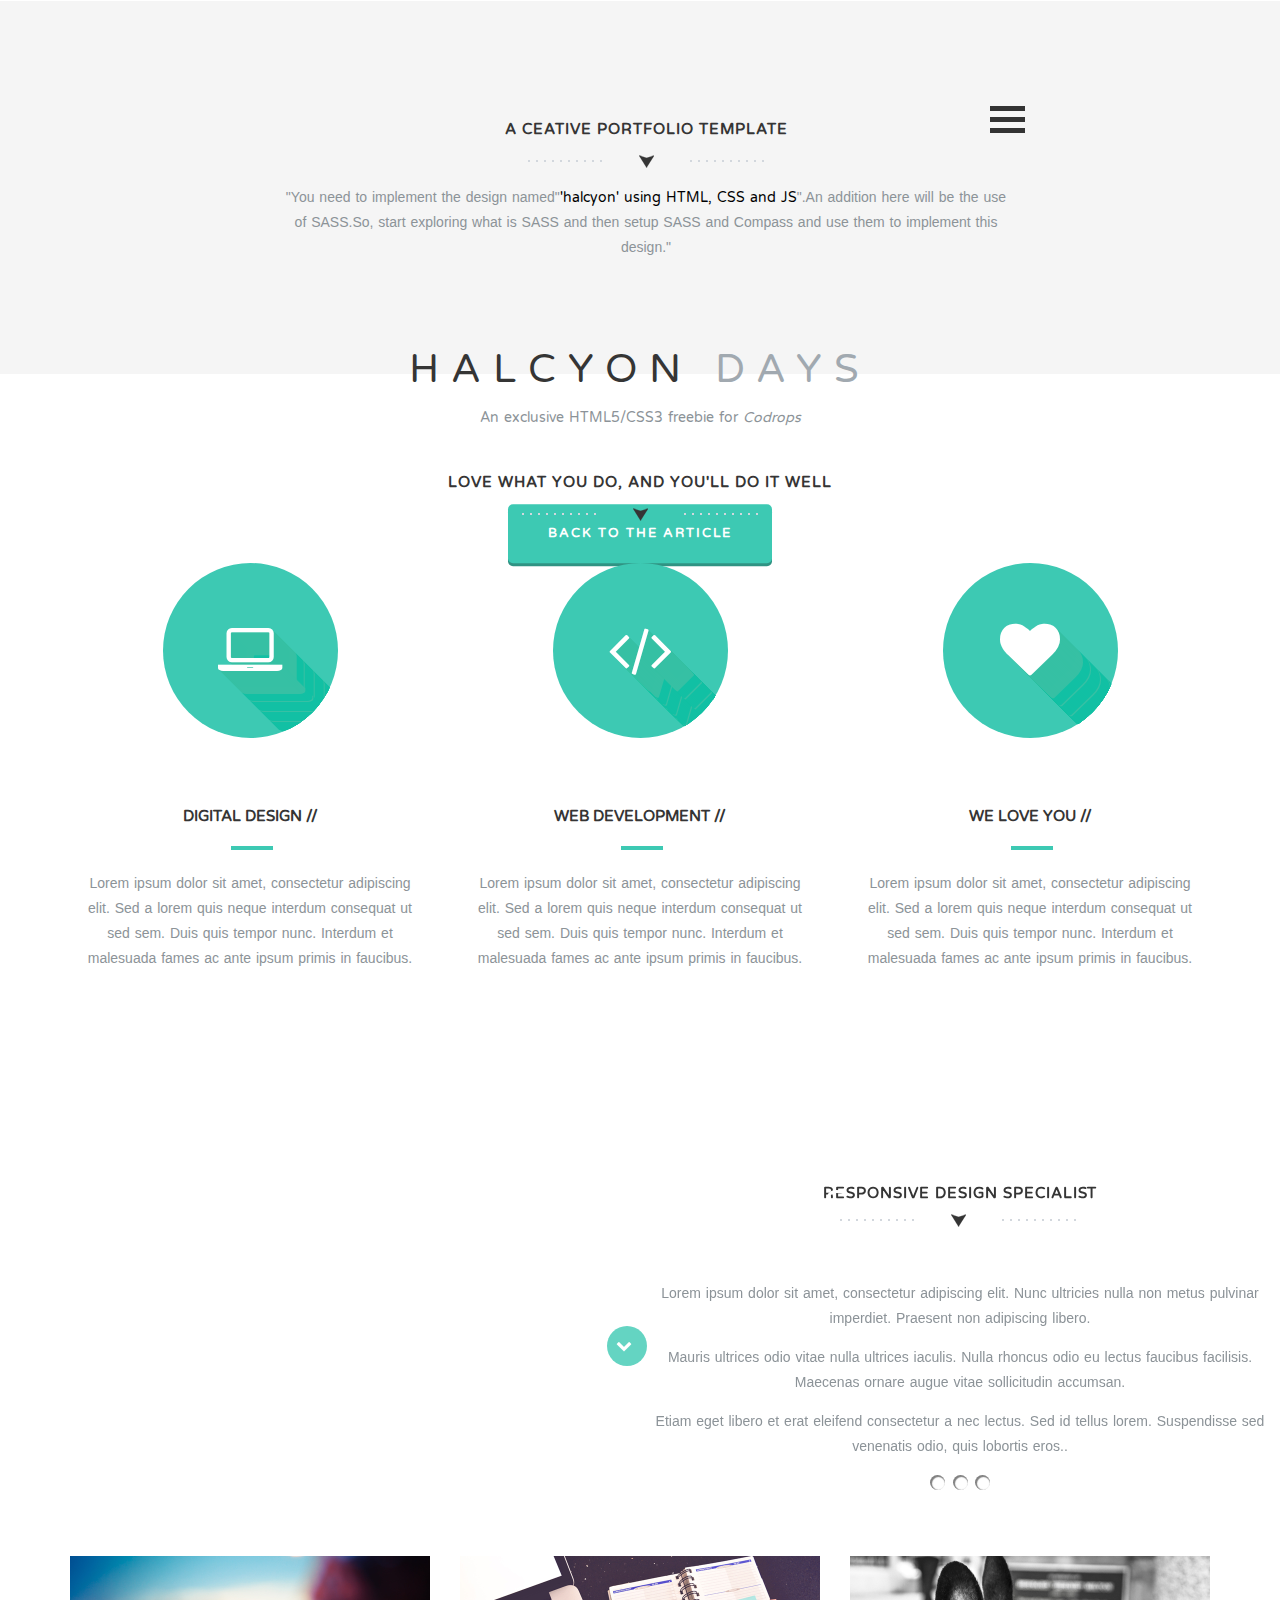
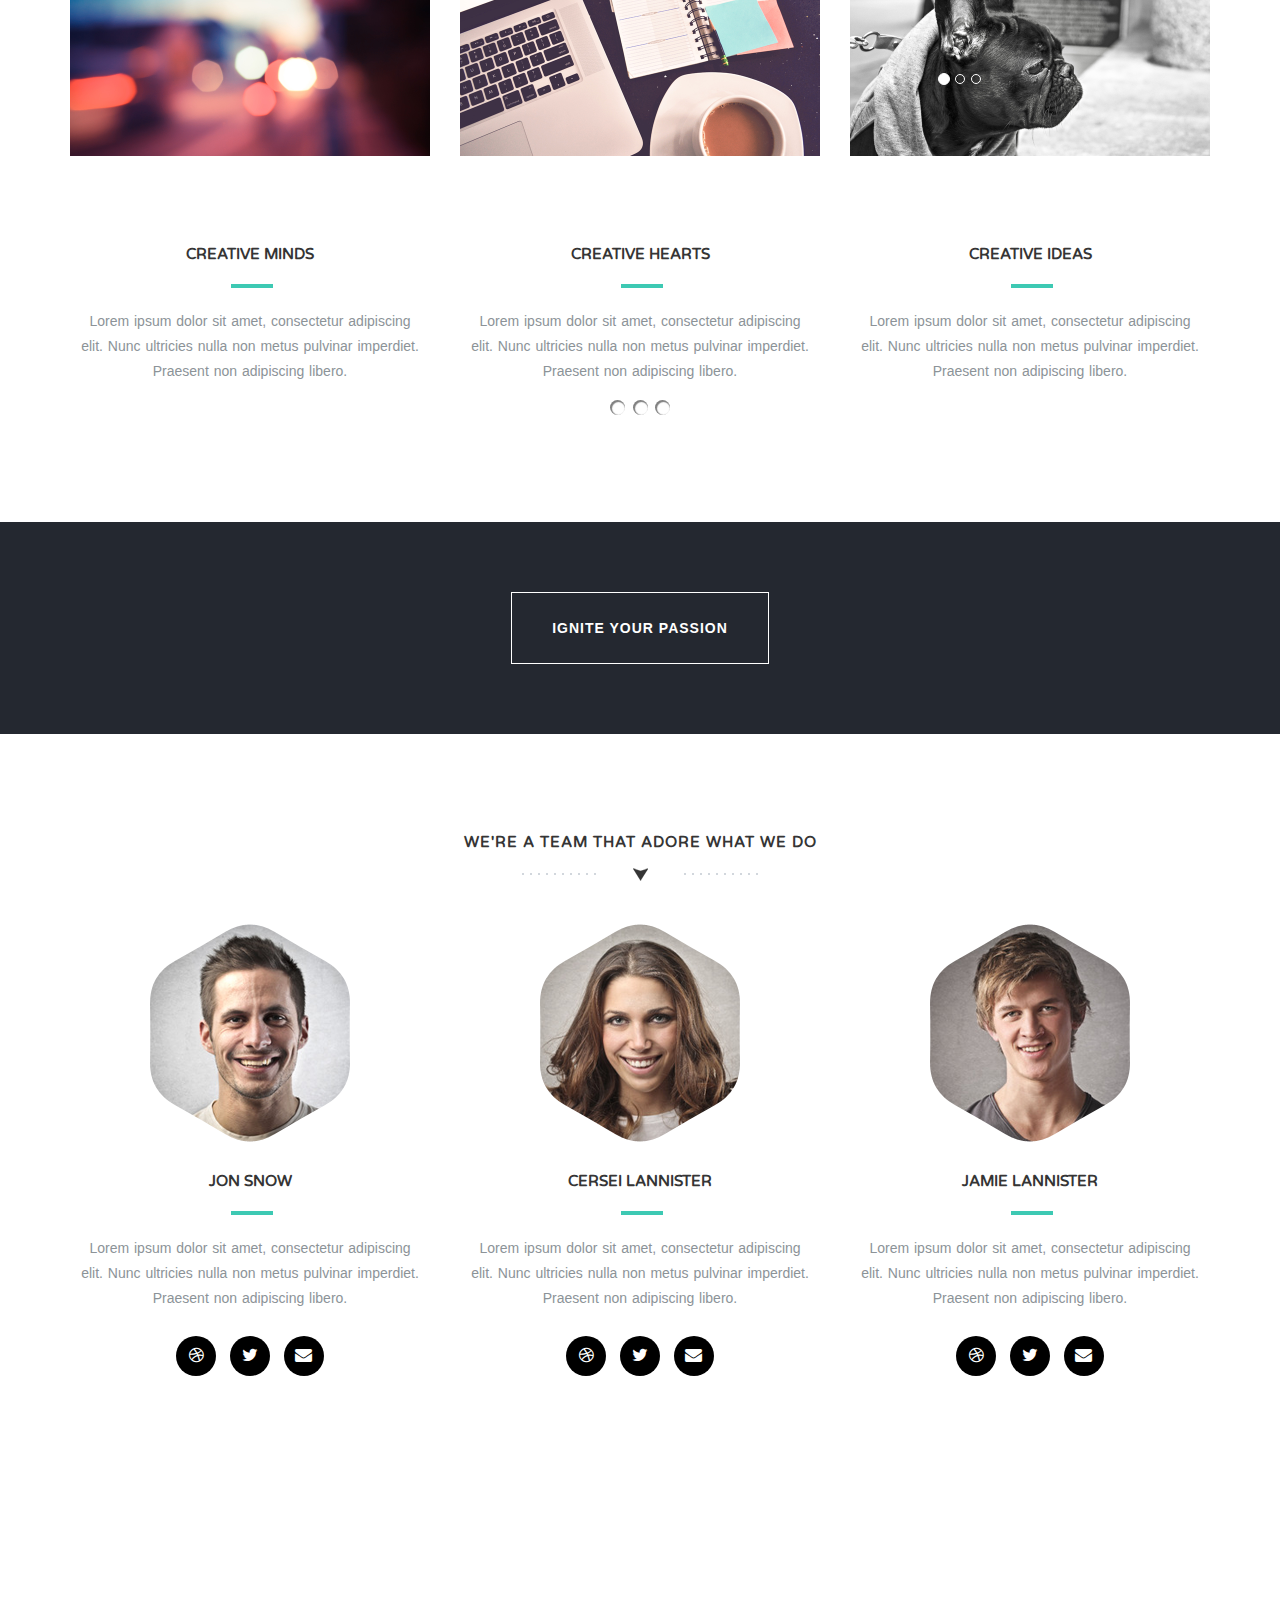
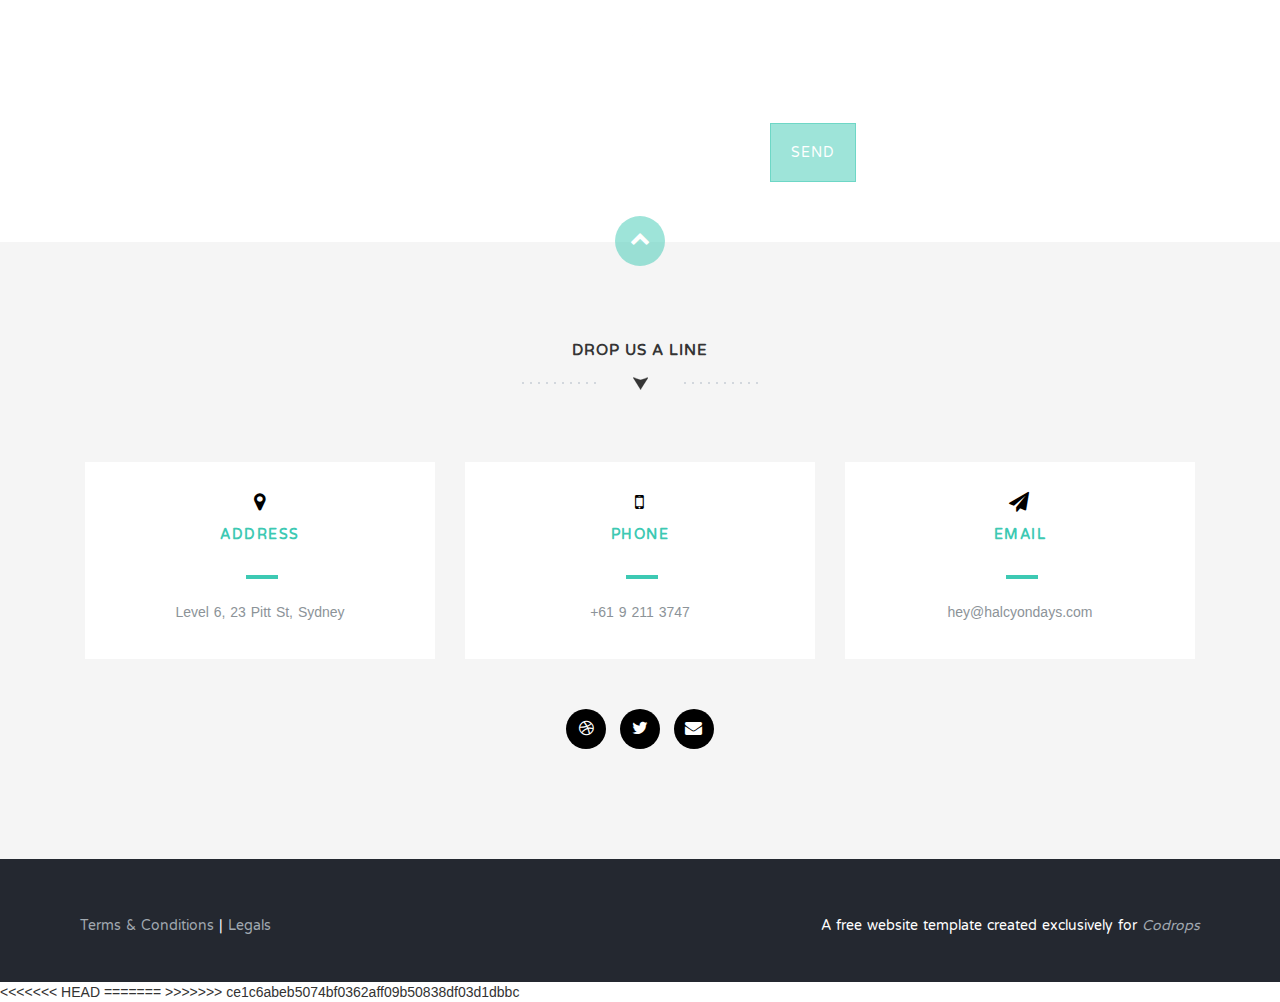
==== commit aab1cee3: "Merge branch 'master' of github.com:Rupa1995/Halcyon_Days" ====
--- a/index.html
+++ b/index.html
@@ -362,3 +362,7 @@
   x.classList.toggle("change");
 }
 </script>
+<<<<<<< HEAD
+=======
+         
+>>>>>>> ce1c6abeb5074bf0362aff09b50838df03d1dbbc
--- a/stylesheets/style.css
+++ b/stylesheets/style.css
@@ -1,6 +1,10 @@
 /* line 1, ../sass/style.scss */
 .bg-parallax-1 {
+<<<<<<< HEAD
   background-image: url("/images/hero-bg.jpg");
+=======
+  background-image: url("../images/hero-bg.jpg");
+>>>>>>> ce1c6abeb5074bf0362aff09b50838df03d1dbbc
   min-height: 800px;
   width: auto;
   background-position: center;
@@ -11,7 +15,11 @@
 
 /* line 11, ../sass/style.scss */
 .bg-parallax-2 {
+<<<<<<< HEAD
   background-image: url("/images/iphone-bg.png");
+=======
+  background-image: url("../images/iphone-bg.png");
+>>>>>>> ce1c6abeb5074bf0362aff09b50838df03d1dbbc
   min-height: 636px;
   margin-right: 600px;
   background-position: left;
@@ -21,7 +29,11 @@
 
 /* line 21, ../sass/style.scss */
 .bg-parallax-3 {
+<<<<<<< HEAD
   background-image: url("/images/plants-bg.jpg");
+=======
+  background-image: url("../images/plants-bg.jpg");
+>>>>>>> ce1c6abeb5074bf0362aff09b50838df03d1dbbc
   min-height: 300px;
   width: auto;
   background-position: center;
@@ -305,7 +317,11 @@
 /* line 234, ../sass/style.scss */
 /* line 275, ../sass/style.scss */
 #paralx {
+<<<<<<< HEAD
   background-image: url(/images/plants-bg.jpg);
+=======
+  background-image: url(../images/plants-bg.jpg);
+>>>>>>> ce1c6abeb5074bf0362aff09b50838df03d1dbbc
   min-height: 300px;
   background-attachment: fixed;
   background-position: center;
@@ -334,7 +350,11 @@
 /* line 255, ../sass/style.scss */
 /* line 301, ../sass/style.scss */
 #prblm {
+<<<<<<< HEAD
   background-image: url(/images/plants-bg.jpg);
+=======
+  background-image: url("../images/plants-bg.jpg");
+>>>>>>> ce1c6abeb5074bf0362aff09b50838df03d1dbbc
   background-position: center;
   background-repeat: no-repeat;
   background-attachment: fixed;
@@ -480,7 +500,11 @@
 
 /* line 438, ../sass/style.scss */
 .subscribe {
+<<<<<<< HEAD
   background-image: url("/images/keyboard-bg.jpg");
+=======
+  background-image: url("../images/keyboard-bg.jpg");
+>>>>>>> ce1c6abeb5074bf0362aff09b50838df03d1dbbc
   min-height: 400px;
   background-attachment: fixed;
   background-position: center;
